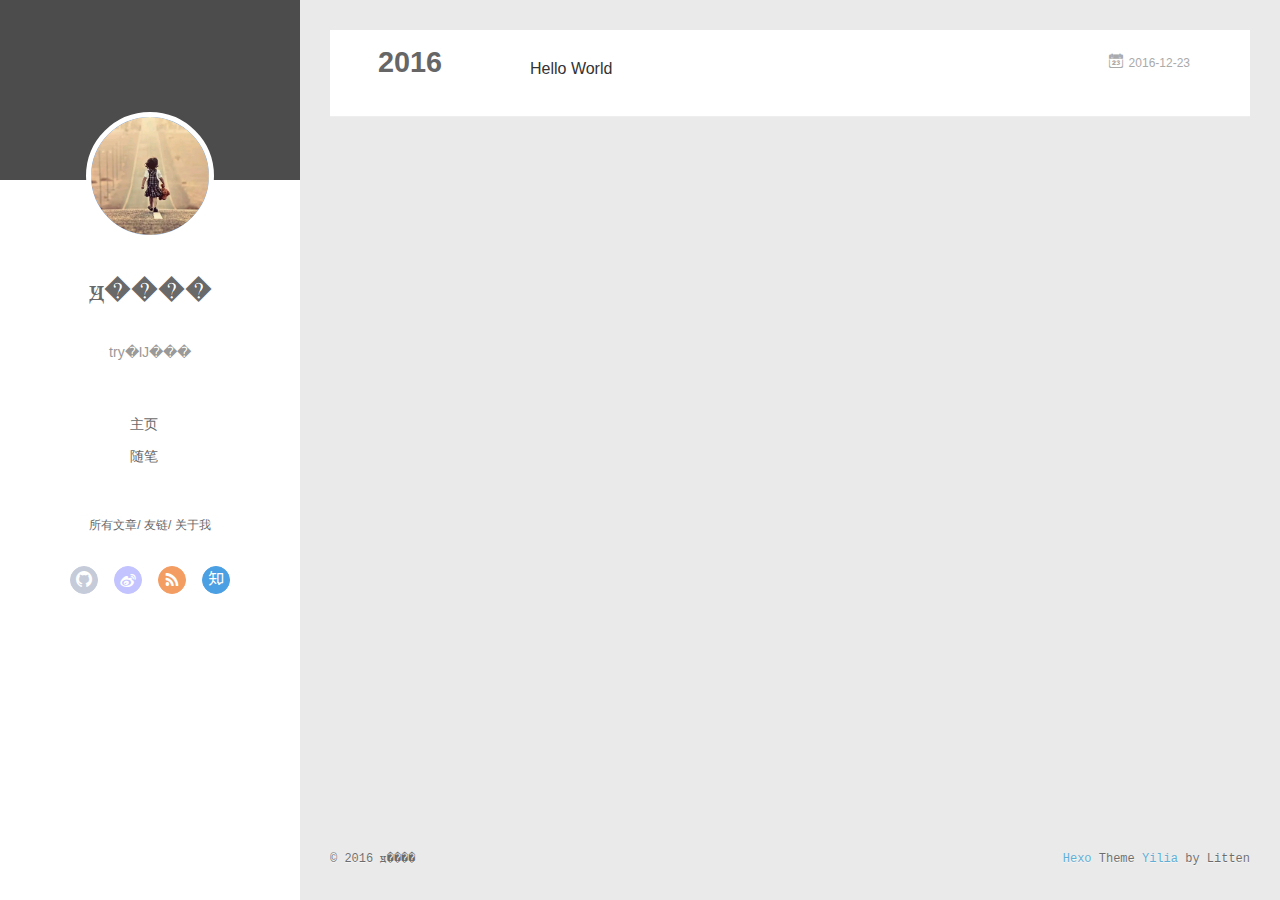
==== archives/index.html @ 2cdf1c16 "Site updated: 2016-12-25 20:32:52" ====
<!DOCTYPE html>
<html>
<head>
  <meta charset="utf-8">
  
  <meta name="renderer" content="webkit">
  <meta http-equiv="X-UA-Compatible" content="IE=edge" >
  <link rel="dns-prefetch" href="http://inerdstack.com">
  <title>Archives | Hello</title>
  <meta name="viewport" content="width=device-width, initial-scale=1, maximum-scale=1">
  <meta name="description" content="There is a will,there is a way.">
<meta property="og:type" content="website">
<meta property="og:title" content="Hello">
<meta property="og:url" content="http://inerdstack.com/archives/index.html">
<meta property="og:site_name" content="Hello">
<meta property="og:description" content="There is a will,there is a way.">
<meta name="twitter:card" content="summary">
<meta name="twitter:title" content="Hello">
<meta name="twitter:description" content="There is a will,there is a way.">
  
    <link rel="alternative" href="/atom.xml" title="Hello" type="application/atom+xml">
  
  
    <link rel="icon" href="/favicon.png">
  
  <link rel="stylesheet" href="/main.css?v=4.0.0.css">
  

  

</head>

<body>
  <div id="container" q-class="show:isCtnShow">
    <canvas id="anm-canvas" class="anm-canvas"></canvas>
    <div class="left-col" q-class="show:isShow">
      <div class="overlay"></div>
<div class="intrude-less">
	<header id="header" class="inner">
		<a href="/" class="profilepic">
			<img src="/uploads/avatar.png" class="js-avatar">
		</a>

		<hgroup>
		  <h1 class="header-author"><a href="/">ԭ����</a></h1>
		</hgroup>

		
		<p class="header-subtitle">try�Ĳ���</p>
		

		<nav class="header-menu">
			<ul>
			
				<li><a href="/">主页</a></li>
	        
				<li><a href="/tags/随笔/">随笔</a></li>
	        
			</ul>
		</nav>
		<nav class="header-smart-menu">
	        
    		
    			
    			<a data-idx="0" q-on="click: openSlider(e, 'innerArchive')" href="javascript:void(0)">所有文章</a>
    			
    			
            
    			
    			<a data-idx="1" q-on="click: openSlider(e, 'friends')" href="javascript:void(0)">友链</a>
    			
    			
            
    			
    			<a data-idx="2" q-on="click: openSlider(e, 'aboutme')" href="javascript:void(0)">关于我</a>
    			
    			
            
		</nav>
		<nav class="header-nav">
			<div class="social">
				
					<a class="github" target="_blank" href="#" title="github"><i class="icon-github"></i></a>
		        
					<a class="weibo" target="_blank" href="#" title="weibo"><i class="icon-weibo"></i></a>
		        
					<a class="rss" target="_blank" href="#" title="rss"><i class="icon-rss"></i></a>
		        
					<a class="zhihu" target="_blank" href="#" title="zhihu"><i class="icon-zhihu"></i></a>
		        
			</div>
		</nav>
	</header>		
</div>

    </div>
    <div class="mid-col" q-class="show:isShow,hide:isShow|isFalse">
      <nav id="mobile-nav">
  	<div class="overlay">
  		<div class="slider-trigger"><i class="icon-sort"></i></div>
  		<h1 class="header-author js-mobile-header hide">ԭ����</h1>
  	</div>
	<div class="intrude-less">
		<header id="header" class="inner">
			<div class="profilepic">
				<img src="/uploads/avatar.png" class="js-avatar">
			</div>
			<hgroup>
			  <h1 class="header-author">ԭ����</h1>
			</hgroup>
			
			<p class="header-subtitle">try�Ĳ���</p>
			
			<nav class="header-menu">
				<ul>
				
					<li><a href="/">主页</a></li>
		        
					<li><a href="/tags/随笔/">随笔</a></li>
		        
		        
		        	<li><a href="/archives/">所有文章</a></li>
		        
				</ul>
			</nav>
			<nav class="header-nav">
				<div class="social">
					
						<a class="github" target="_blank" href="#" title="github"><i class="icon-github"></i></a>
			        
						<a class="weibo" target="_blank" href="#" title="weibo"><i class="icon-weibo"></i></a>
			        
						<a class="rss" target="_blank" href="#" title="rss"><i class="icon-rss"></i></a>
			        
						<a class="zhihu" target="_blank" href="#" title="zhihu"><i class="icon-zhihu"></i></a>
			        
				</div>
			</nav>
		</header>				
	</div>
</nav>

      <div id="wrapper" class="body-wrap">
        <div class="menu-l">
          <div class="canvas-wrap">
            <canvas data-colors="#eaeaea" data-sectionHeight="100" data-contentId="js-content" id="myCanvas1" class="anm-canvas"></canvas>
          </div>
          <div id="js-content" class="content-ll">
            
  
  
    
    
      
      
      <section class="archives-wrap">
        <div class="archive-year-wrap">
          <a href="/archives/2016" class="archive-year">2016</a>
        </div>
        <div class="archives">
    
    <article class="archive-article archive-type-post">
  <div class="archive-article-inner">
    <header class="archive-article-header">
      	<div class="article-meta">
	      	<a href="/2016/12/23/hello-world/" class="archive-article-date">
  	<time datetime="2016-12-23T10:15:05.776Z" itemprop="datePublished"><i class="icon-calendar icon"></i>2016-12-23</time>
</a>
        </div>
    	 
  
    <h1 itemprop="name">
      <a class="archive-article-title" href="/2016/12/23/hello-world/">Hello World</a>
    </h1>
  

        <div class="article-info info-on-right">
          
          

        </div>
        <div class="clearfix"></div>
    </header>
  </div>
</article>
  
  
    </div></section>
  

    


          </div>
        </div>
      </div>
      <footer id="footer">
  <div class="outer">
    <div id="footer-info">
    	<div class="footer-left">
    		&copy; 2016 ԭ����
    	</div>
      	<div class="footer-right">
      		<a href="http://hexo.io/" target="_blank">Hexo</a>  Theme <a href="https://github.com/litten/hexo-theme-yilia" target="_blank">Yilia</a> by Litten
      	</div>
    </div>
  </div>
</footer>
    </div>
    <script>
	var yiliaConfig = {
		mathjax: false,
		isHome: false,
		isPost: false,
		isArchive: true,
		isTag: false,
		isCategory: false,
		open_in_new: false,
		root: "/",
		innerArchive: true
	}
</script>

<script src="/./main.js?v=4.0.0.js"></script>


    
<div class="tools-col" q-class="show:isShow,hide:isShow|isFalse" q-on="click:stop(e)">
  <div class="tools-wrap">
    
    	<section class="tools-section tools-section-all" q-show="innerArchive">
        <div class="search-wrap">
          <input class="search-ipt" q-model="search" type="text" placeholder="find something…">
          <i class="icon-search icon" q-show="search|isEmptyStr"></i>
          <i class="icon-close icon" q-show="search|isNotEmptyStr" q-on="click:clearChose(e)"></i>
        </div>
        <div class="widget tagcloud search-tag">
          <p class="search-tag-wording">tag:</p>
          <label class="search-switch">
            <input type="checkbox" q-on="click:toggleTag(e)" q-attr="checked:showTags">
          </label>
          <ul class="article-tag-list" q-show="showTags">
            
            <div class="clearfix"></div>
          </ul>
        </div>
        <ul class="search-ul">
          <p q-show="jsonFail" style="padding: 20px; font-size: 12px;">
            缺失模块。<br/>1、在博客根目录（注意不是yilia根目录）执行以下命令：<br/> npm i hexo-generator-json-content --save<br/><br/>
            2、在根目录_config.yml里添加配置：
<pre style="font-size: 12px;" q-show="jsonFail">
  jsonContent:
    meta: false
    pages: false
    posts:
      title: true
      date: true
      path: true
      text: true
      raw: false
      content: false
      slug: false
      updated: false
      comments: false
      link: false
      permalink: false
      excerpt: false
      categories: false
      tags: true
</pre>
          </p>
          <li class="search-li" q-repeat="items" q-show="isShow">
            <a q-attr="href:path|urlformat" class="search-title"><i class="icon-quo-left icon"></i><span q-text="title"></span></a>
            <p class="search-time">
              <i class="icon-calendar icon"></i>
              <span q-text="date|dateformat"></span>
            </p>
            <p class="search-tag">
              <i class="icon-price-tags icon"></i>
              <span q-repeat="tags" q-on="click:choseTag(e, name)" q-text="name|tagformat"></span>
            </p>
          </li>
        </ul>
    	</section>
    

    
    	<section class="tools-section tools-section-friends" q-show="friends">
  		
        <ul class="search-ul">
          
            <li class="search-li">
              <a href="http://localhost:4000/" target="_blank" class="search-title"><i class="icon-quo-left icon"></i>友情链接1</a>
            </li>
          
            <li class="search-li">
              <a href="http://localhost:4000/" target="_blank" class="search-title"><i class="icon-quo-left icon"></i>友情链接2</a>
            </li>
          
            <li class="search-li">
              <a href="http://localhost:4000/" target="_blank" class="search-title"><i class="icon-quo-left icon"></i>友情链接3</a>
            </li>
          
            <li class="search-li">
              <a href="http://localhost:4000/" target="_blank" class="search-title"><i class="icon-quo-left icon"></i>友情链接4</a>
            </li>
          
            <li class="search-li">
              <a href="http://localhost:4000/" target="_blank" class="search-title"><i class="icon-quo-left icon"></i>友情链接5</a>
            </li>
          
            <li class="search-li">
              <a href="http://localhost:4000/" target="_blank" class="search-title"><i class="icon-quo-left icon"></i>友情链接6</a>
            </li>
          
        </ul>
  		
    	</section>
    

    
    	<section class="tools-section tools-section-me" q-show="aboutme">
  	  	
  	  		<div class="aboutme-wrap" id="js-aboutme">很惭愧&lt;br&gt;&lt;br&gt;只做了一点微小的工作&lt;br&gt;谢谢大家</div>
  	  	
    	</section>
    
  </div>
  
</div>
    <!-- Root element of PhotoSwipe. Must have class pswp. -->
<div class="pswp" tabindex="-1" role="dialog" aria-hidden="true">

    <!-- Background of PhotoSwipe. 
         It's a separate element as animating opacity is faster than rgba(). -->
    <div class="pswp__bg"></div>

    <!-- Slides wrapper with overflow:hidden. -->
    <div class="pswp__scroll-wrap">

        <!-- Container that holds slides. 
            PhotoSwipe keeps only 3 of them in the DOM to save memory.
            Don't modify these 3 pswp__item elements, data is added later on. -->
        <div class="pswp__container">
            <div class="pswp__item"></div>
            <div class="pswp__item"></div>
            <div class="pswp__item"></div>
        </div>

        <!-- Default (PhotoSwipeUI_Default) interface on top of sliding area. Can be changed. -->
        <div class="pswp__ui pswp__ui--hidden">

            <div class="pswp__top-bar">

                <!--  Controls are self-explanatory. Order can be changed. -->

                <div class="pswp__counter"></div>

                <button class="pswp__button pswp__button--close" title="Close (Esc)"></button>

                <button class="pswp__button pswp__button--share" style="display:none" title="Share"></button>

                <button class="pswp__button pswp__button--fs" title="Toggle fullscreen"></button>

                <button class="pswp__button pswp__button--zoom" title="Zoom in/out"></button>

                <!-- Preloader demo http://codepen.io/dimsemenov/pen/yyBWoR -->
                <!-- element will get class pswp__preloader--active when preloader is running -->
                <div class="pswp__preloader">
                    <div class="pswp__preloader__icn">
                      <div class="pswp__preloader__cut">
                        <div class="pswp__preloader__donut"></div>
                      </div>
                    </div>
                </div>
            </div>

            <div class="pswp__share-modal pswp__share-modal--hidden pswp__single-tap">
                <div class="pswp__share-tooltip"></div> 
            </div>

            <button class="pswp__button pswp__button--arrow--left" title="Previous (arrow left)">
            </button>

            <button class="pswp__button pswp__button--arrow--right" title="Next (arrow right)">
            </button>

            <div class="pswp__caption">
                <div class="pswp__caption__center"></div>
            </div>

        </div>

    </div>

</div>
  </div>
</body>
</html>
---- main.css ----
.clearfix:after,.clearfix:before{content:"";display:table}.clearfix:after{clear:both}.left-col.show{box-shadow:0 0 6px 0 rgba(0,0,0,.75)}.mid-col,.mid-col.show .article,.tools-col,.tools-col .tools-section .search-tag.tagcloud .article-tag-list,.tools-col .tools-section .search-ul .search-tag span:hover,.tools-col .tools-section .search-ul .search-time span:hover,.tools-col .tools-section .search-ul .search-title:hover,.tools-col .tools-section .search-wrap .icon{-webkit-transition:all .2s ease-in;transition:all .2s ease-in;-ms-transition:all .2s ease-in}#container{-webkit-transition:all .8s ease-in;transition:all .8s ease-in;-ms-transition:all .8s ease-in}#container.show{background:-webkit-linear-gradient(250deg,#a0cfe4,#e8c37e);background:linear-gradient(200deg,#a0cfe4,#e8c37e)}@-webkit-keyframes leftIn{0%,60%,75%,90%,to{-webkit-animation-timing-function:cubic-bezier(.215,.61,.355,1);animation-timing-function:cubic-bezier(.215,.61,.355,1)}0%{-webkit-transform:translateZ(0);transform:translateZ(0)}60%{-webkit-transform:translate3d(358px,0,0);transform:translate3d(358px,0,0)}75%{-webkit-transform:translate3d(323px,0,0);transform:translate3d(323px,0,0)}90%{-webkit-transform:translate3d(338px,0,0);transform:translate3d(338px,0,0)}to{-webkit-transform:translate3d(333px,0,0);transform:translate3d(333px,0,0)}}@keyframes leftIn{0%,60%,75%,90%,to{-webkit-animation-timing-function:cubic-bezier(.215,.61,.355,1);animation-timing-function:cubic-bezier(.215,.61,.355,1)}0%{-webkit-transform:translateZ(0);transform:translateZ(0)}60%{-webkit-transform:translate3d(358px,0,0);transform:translate3d(358px,0,0)}75%{-webkit-transform:translate3d(323px,0,0);transform:translate3d(323px,0,0)}90%{-webkit-transform:translate3d(338px,0,0);transform:translate3d(338px,0,0)}to{-webkit-transform:translate3d(333px,0,0);transform:translate3d(333px,0,0)}}.mid-col.show{-webkit-animation-duration:.8s;animation-duration:.8s;-webkit-animation-fill-mode:both;animation-fill-mode:both;-webkit-animation-name:leftIn;animation-name:leftIn}@-webkit-keyframes leftOut{0%,60%,75%,90%,to{-webkit-animation-timing-function:cubic-bezier(.215,.61,.355,1);animation-timing-function:cubic-bezier(.215,.61,.355,1)}0%{-webkit-transform:translate3d(333px,0,0);transform:translate3d(333px,0,0)}60%{-webkit-transform:translate3d(-25px,0,0);transform:translate3d(-25px,0,0)}75%{-webkit-transform:translate3d(10px,0,0);transform:translate3d(10px,0,0)}90%{-webkit-transform:translate3d(-5px,0,0);transform:translate3d(-5px,0,0)}to{-webkit-transform:translateZ(0);transform:translateZ(0)}}@keyframes leftOut{0%,60%,75%,90%,to{-webkit-animation-timing-function:cubic-bezier(.215,.61,.355,1);animation-timing-function:cubic-bezier(.215,.61,.355,1)}0%{-webkit-transform:translate3d(333px,0,0);transform:translate3d(333px,0,0)}60%{-webkit-transform:translate3d(-25px,0,0);transform:translate3d(-25px,0,0)}75%{-webkit-transform:translate3d(10px,0,0);transform:translate3d(10px,0,0)}90%{-webkit-transform:translate3d(-5px,0,0);transform:translate3d(-5px,0,0)}to{-webkit-transform:translateZ(0);transform:translateZ(0)}}.mid-col.hide{-webkit-animation-duration:.8s;animation-duration:.8s;-webkit-animation-fill-mode:both;animation-fill-mode:both;-webkit-animation-name:leftOut;animation-name:leftOut}@-webkit-keyframes smallLeftIn{0%,60%,75%,90%,to{-webkit-animation-timing-function:cubic-bezier(.215,.61,.355,1);animation-timing-function:cubic-bezier(.215,.61,.355,1)}0%{-webkit-transform:translateZ(0);transform:translateZ(0)}60%{-webkit-transform:translate3d(325px,0,0);transform:translate3d(325px,0,0)}75%{-webkit-transform:translate3d(290px,0,0);transform:translate3d(290px,0,0)}90%{-webkit-transform:translate3d(305px,0,0);transform:translate3d(305px,0,0)}to{-webkit-transform:translate3d(300px,0,0);transform:translate3d(300px,0,0)}}@keyframes smallLeftIn{0%,60%,75%,90%,to{-webkit-animation-timing-function:cubic-bezier(.215,.61,.355,1);animation-timing-function:cubic-bezier(.215,.61,.355,1)}0%{-webkit-transform:translateZ(0);transform:translateZ(0)}60%{-webkit-transform:translate3d(325px,0,0);transform:translate3d(325px,0,0)}75%{-webkit-transform:translate3d(290px,0,0);transform:translate3d(290px,0,0)}90%{-webkit-transform:translate3d(305px,0,0);transform:translate3d(305px,0,0)}to{-webkit-transform:translate3d(300px,0,0);transform:translate3d(300px,0,0)}}.tools-col.show{-webkit-animation-duration:.8s;animation-duration:.8s;-webkit-animation-fill-mode:both;animation-fill-mode:both;-webkit-animation-name:smallLeftIn;animation-name:smallLeftIn}@-webkit-keyframes smallleftOut{0%,60%,75%,90%,to{-webkit-animation-timing-function:cubic-bezier(.215,.61,.355,1);animation-timing-function:cubic-bezier(.215,.61,.355,1)}0%{-webkit-transform:translate3d(333px,0,0);transform:translate3d(333px,0,0)}60%{-webkit-transform:translate3d(-25px,0,0);transform:translate3d(-25px,0,0)}75%{-webkit-transform:translate3d(10px,0,0);transform:translate3d(10px,0,0)}90%{-webkit-transform:translate3d(-5px,0,0);transform:translate3d(-5px,0,0)}to{-webkit-transform:translateZ(0);transform:translateZ(0)}}@keyframes smallleftOut{0%,60%,75%,90%,to{-webkit-animation-timing-function:cubic-bezier(.215,.61,.355,1);animation-timing-function:cubic-bezier(.215,.61,.355,1)}0%{-webkit-transform:translate3d(333px,0,0);transform:translate3d(333px,0,0)}60%{-webkit-transform:translate3d(-25px,0,0);transform:translate3d(-25px,0,0)}75%{-webkit-transform:translate3d(10px,0,0);transform:translate3d(10px,0,0)}90%{-webkit-transform:translate3d(-5px,0,0);transform:translate3d(-5px,0,0)}to{-webkit-transform:translateZ(0);transform:translateZ(0)}}.tools-col.hide{-webkit-animation-duration:.8s;animation-duration:.8s;-webkit-animation-fill-mode:both;animation-fill-mode:both;-webkit-animation-name:smallleftOut;animation-name:smallleftOut}html{-ms-text-size-adjust:100%;-webkit-text-size-adjust:100%;-webkit-tap-highlight-color:transparent;height:100%}body{margin:0;font-size:14px;font-family:Helvetica Neue,Helvetica,STHeiTi,Arial,sans-serif;line-height:1.5;color:#333;background-color:#fff;min-height:100%}article,aside,details,figcaption,figure,footer,header,hgroup,main,menu,nav,section,summary{display:block}audio,canvas,progress,video{display:inline-block}audio:not([controls]){display:none;height:0}progress{vertical-align:baseline}[hidden],template{display:none}a{background:transparent;text-decoration:none;color:#08c}a:active{outline:0}abbr[title]{border-bottom:1px dotted}b,strong{font-weight:700}dfn{font-style:italic}mark{background:#ff0;color:#000}small{font-size:80%}sub,sup{font-size:75%;line-height:0;position:relative;vertical-align:baseline}sup{top:-.5em}sub{bottom:-.25em}img{border:0;vertical-align:middle;max-width:100%}svg:not(:root){overflow:hidden}pre{overflow:auto;white-space:pre;white-space:pre-wrap;word-wrap:break-word}code,kbd,pre,samp{font-family:monospace,monospace;font-size:1em}button,input,optgroup,select,textarea{color:inherit;font:inherit;margin:0;vertical-align:middle}button,input,select{overflow:visible}button,select{text-transform:none}button,html input[type=button],input[type=reset],input[type=submit]{-webkit-appearance:button;cursor:pointer}[disabled]{cursor:default}button::-moz-focus-inner,input::-moz-focus-inner{border:0;padding:0}input{line-height:normal}input[type=checkbox],input[type=radio]{box-sizing:border-box;padding:0}input[type=number]::-webkit-inner-spin-button,input[type=number]::-webkit-outer-spin-button{height:auto}input[type=search]{-webkit-appearance:textfield;box-sizing:border-box}input[type=search]::-webkit-search-cancel-button,input[type=search]::-webkit-search-decoration{-webkit-appearance:none}fieldset{border:1px solid silver;margin:0 2px;padding:.35em .625em .75em}legend{border:0;padding:0}textarea{overflow:auto;resize:vertical;vertical-align:top}optgroup{font-weight:700}button,input,select,textarea{outline:0}input,textarea{-webkit-user-modify:read-write-plaintext-only}input::-ms-clear,input::-ms-reveal{display:none}input::-moz-placeholder,textarea::-moz-placeholder{color:#999}input:-ms-input-placeholder,textarea:-ms-input-placeholder{color:#999}input::-webkit-input-placeholder,textarea::-webkit-input-placeholder{color:#999}.placeholder{color:#999}table{border-collapse:collapse;border-spacing:0}td,th{padding:0}blockquote,figure,form,h1,h2,h3,h4,h5,h6,p{margin:0}dd,dl,li,ol,ul{margin:0;padding:0}ol,ul{list-style:none outside none}h1,h2,h3{line-height:2;font-weight:400}h1{font-size:18px}h2{font-size:16px}h3{font-size:14px}i{font-style:normal}*{box-sizing:border-box}@font-face{font-family:iconfont;src:url(/fonts/iconfont.eot);src:url(/fonts/iconfont.eot#iefix) format("embedded-opentype"),url(/fonts/iconfont.woff) format("woff"),url(/fonts/iconfont.ttf) format("truetype"),url(/fonts/iconfont.svg#iconfont) format("svg")}[class*=" icon-"],[class^=icon-]{font-family:iconfont!important;speak:none;font-size:16px;font-style:normal;font-weight:400;font-variant:normal;text-transform:none;line-height:1;-webkit-font-smoothing:antialiased;-moz-osx-font-smoothing:grayscale}.icon-twitter:before{content:"\E600"}.icon-facebook:before{content:"\E601"}.icon-clock:before{content:"\E602"}.icon-mail:before{content:"\E609"}.icon-link:before{content:"\E6AB"}.icon-search:before{content:"\E65B"}.icon-smile:before{content:"\E64A"}.icon-roundrightfill:before{content:"\E65A"}.icon-list:before{content:"\E682"}.icon-book:before{content:"\E6FE"}.icon-home:before{content:"\E6BB"}.icon-share:before{content:"\E618"}.icon-qq:before{content:"\E62D"}.icon-weibo:before{content:"\E619"}.icon-sort:before{content:"\E700"}.icon-jianshu:before{content:"\E613"}.icon-circle-left:before{content:"\E71F"}.icon-circle-right:before{content:"\E720"}.icon-loading:before{content:"\E614"}.icon-close:before{content:"\E60C"}.icon-tumblr:before{content:"\E6B0"}.icon-calendar:before{content:"\E667"}.icon-rss:before{content:"\E877"}.icon-price-tags:before{content:"\E6F9"}.icon-quo-left:before{content:"\E7F5"}.icon-quo-right:before{content:"\E7F6"}.icon-github:before{content:"\E735"}.icon-film:before{content:"\E7B7"}.icon-weixin:before{content:"\E61F"}.icon-qzone:before{content:"\E680"}.icon-douban:before{content:"\E64C"}.icon-roundleftfill:before{content:"\E799"}.icon-tuding:before{content:"\E651"}.icon-zhihu:before{content:"\E61B"}.icon-linkedin:before{content:"\E6D4"}.icon-google:before{content:"\E635"}body,button,input,select,textarea{color:#1a1a1a;font-family:lucida grande,lucida sans unicode,lucida,helvetica,Hiragino Sans GB,Microsoft YaHei,WenQuanYi Micro Hei,sans-serif;font-size:16px;font-size:1rem;line-height:1.75}body{overflow-y:hidden;background:#eaeaea}#container,body,html{height:100%;overflow-x:hidden;overflow-y:auto}#container{position:relative;min-height:100%}#container .anm-canvas{display:none}#container.show .anm-canvas{display:block;position:fixed}.body-wrap{margin-bottom:80px}.mid-col{position:absolute;right:0;min-height:100%;background:#eaeaea;left:300px;width:auto}.mid-col.show{background:none;opacity:.9}.mid-col.show .article{background:hsla(0,0%,100%,.3)}#mobile-nav{display:none}#mobile-nav .overlay{height:110px;position:absolute;width:100%;background:#4d4d4d}#mobile-nav .overlay.fixed{position:fixed;height:42px;z-index:99}#mobile-nav #header{padding:10px 0 0}#mobile-nav #header .profilepic{display:block;position:relative;z-index:100}#mobile-nav #header .header-menu{height:auto;margin:10px}#mobile-nav #header .header-menu ul{text-align:center;cursor:default}#mobile-nav #header .header-menu li{display:inline-block;margin:3px}.left-col{background:#fff;width:300px;position:fixed;opacity:1;-webkit-transition:all .2s ease-in;transition:all .2s ease-in;height:100%;z-index:999}.left-col .overlay{width:100%;height:180px;background-color:#000;position:absolute;opacity:.7}.left-col .intrude-less{width:76%;text-align:center;margin:112px auto 0}.left-col #header{width:100%;height:300px;position:relative;border-bottom:1px solid color-border}.left-col #header a{color:#696969}.left-col #header a:hover{color:#b0a0aa}.left-col #header .header-subtitle{text-align:center;color:#999;font-size:14px;line-height:25px;overflow:hidden;text-overflow:ellipsis;display:-webkit-box;-webkit-line-clamp:2;-webkit-box-orient:vertical}.left-col #header .header-menu{font-weight:300;line-height:31px;cursor:pointer;text-transform:uppercase;float:none;min-height:150px;margin-left:-12px;text-align:center;display:-webkit-box;-webkit-box-orient:horizontal;-webkit-box-pack:center;-webkit-box-align:center}.left-col #header .header-menu li{cursor:default}.left-col #header .header-menu li a{font-size:14px;min-width:300px}.left-col #header .header-smart-menu{font-size:12px;margin-bottom:20px}.left-col #header .header-smart-menu a:after{content:'/'}.left-col #header .header-smart-menu a:last-child:after{content:''}.left-col #header .profilepic{display:block;border:5px solid #fff;border-radius:300px;width:128px;height:128px;margin:0 auto;position:relative;overflow:hidden;background:#88acdb;-webkit-transition:all .2s ease-in;display:-webkit-box;-webkit-box-orient:horizontal;-webkit-box-pack:center;-webkit-box-align:center;text-align:center}.left-col #header .profilepic img{border-radius:300px;opacity:1;-webkit-transition:all .2s ease-in}.left-col #header .profilepic img.show{width:100%;height:100%;opacity:1}.left-col #header .header-author{text-align:center;margin:.67em 0;font-family:Roboto,serif;font-size:30px;-webkit-transition:.3s;transition:.3s}::-webkit-scrollbar{width:10px;height:10px}::-webkit-scrollbar-button{width:0;height:0}::-webkit-scrollbar-button:end:decrement,::-webkit-scrollbar-button:start:increment{display:none}::-webkit-scrollbar-corner{display:block}::-webkit-scrollbar-thumb{border-radius:8px;background-color:rgba(0,0,0,.2)}::-webkit-scrollbar-thumb:hover{border-radius:8px;background-color:rgba(0,0,0,.5)}::-webkit-scrollbar-thumb,::-webkit-scrollbar-track{border-right:1px solid transparent;border-left:1px solid transparent}::-webkit-scrollbar-track:hover{background-color:rgba(0,0,0,.15)}::-webkit-scrollbar-button:start{width:10px;height:10px;background:url(/img/scrollbar_arrow.png) no-repeat 0 0}::-webkit-scrollbar-button:start:hover{background:url(/img/scrollbar_arrow.png) no-repeat -15px 0}::-webkit-scrollbar-button:start:active{background:url(/img/scrollbar_arrow.png) no-repeat -30px 0}::-webkit-scrollbar-button:end{width:10px;height:10px;background:url(/img/scrollbar_arrow.png) no-repeat 0 -18px}::-webkit-scrollbar-button:end:hover{background:url(/img/scrollbar_arrow.png) no-repeat -15px -18px}::-webkit-scrollbar-button:end:active{background:url(/img/scrollbar_arrow.png) no-repeat -30px -18px}.article-entry .highlight,.article-entry pre{background:#272822;margin:10px 0;padding:10px;overflow:auto;color:#fff;font-size:.9em;line-height:22.400000000000002px}.article-entry .gist .gist-file .gist-data .line-numbers,.article-entry .highlight .gutter pre,.article-entry .highlight .gutter pre .line{color:#666}.article-entry code,.article-entry pre{font-family:Source Code Pro,Consolas,Monaco,Menlo,monospace}.article-entry code{background:#eee;padding:0 .3em;border:none}.article-entry pre code{background:none;text-shadow:none;padding:0;color:#fff}.article-entry .highlight{border-radius:4px}.article-entry .highlight pre{border:none;margin:0;padding:0}.article-entry .highlight table{margin:0;width:auto}.article-entry .highlight td{border:none;padding:0}.article-entry .highlight figcaption{color:highlight-comment;line-height:1em;margin-bottom:1em}.article-entry .highlight figcaption:after,.article-entry .highlight figcaption:before{content:"";display:table}.article-entry .highlight figcaption:after{clear:both}.article-entry .highlight figcaption a{float:right}.article-entry .highlight .gutter pre{text-align:right;padding-right:20px}.article-entry .highlight .gutter pre .line{text-shadow:none}.article-entry .highlight .line{color:#fff}.article-entry .gist{margin:0 -20px;border-style:solid;border-color:#ddd;border-width:1px 0;background:#272822;padding:15px 20px 15px 0}.article-entry .gist .gist-file{border:none;font-family:Source Code Pro,Consolas,Monaco,Menlo,monospace;margin:0}.article-entry .gist .gist-file .gist-data{background:none;border:none}.article-entry .gist .gist-file .gist-data .line-numbers{background:none;border:none;padding:0 20px 0 0}.article-entry .gist .gist-file .gist-data .line-data{padding:0!important}.article-entry .gist .gist-file .highlight{margin:0;padding:0;border:none}.article-entry .gist .gist-file .gist-meta{background:#272822;color:highlight-comment;font:.85em Helvetica Neue,Helvetica,Arial,sans-serif;text-shadow:0 0;padding:0;margin-top:1em;margin-left:20px}.article-entry .gist .gist-file .gist-meta a{color:#258fb8;font-weight:400}.article-entry .gist .gist-file .gist-meta a:hover{text-decoration:underline}pre .comment{color:#75715e}pre .class .params,pre .function .keyword,pre .keyword{color:#66d9ef}pre .css .value,pre .doctype,pre .function,pre .params,pre .tag{color:#fff}pre .at_rule,pre .at_rule .keyword,pre .css~* .tag,pre .preprocessor,pre .preprocessor .keyword,pre .title{color:#f92672}pre .attribute,pre .built_in,pre .class,pre .css~* .class,pre .function .title{color:#a6e22e}pre .string,pre .value{color:#e6db74}pre .number{color:#7163d7}pre .css~* .id,pre .id{color:#fd971f}#header .tagcloud a{color:#fff}.tagcloud a{display:inline-block;text-decoration:none;font-weight:400;font-size:10px;color:#fff;height:18px;line-height:18px;float:left;padding:0 5px 0 10px;position:relative;border-radius:0 5px 5px 0;margin:5px 9px 5px 8px;font-family:Menlo,Monaco,Andale Mono,lucida console,Courier New,monospace}.tagcloud a:hover{opacity:.8}.tagcloud a:before{content:" ";width:0;height:0;position:absolute;top:0;left:-18px;border:9px solid transparent}.tagcloud a:after{content:" ";width:4px;height:4px;background-color:#fff;border-radius:4px;box-shadow:0 0 0 1px rgba(0,0,0,.3);position:absolute;top:7px;left:2px}.tagcloud a.color1{background:#ff945c}.tagcloud a.color1:before{border-right-color:#ff945c}.tagcloud a.color2{background:#cc8167}.tagcloud a.color2:before{border-right-color:#cc8167}.tagcloud a.color3{background:#ba8f6c}.tagcloud a.color3:before{border-right-color:#ba8f6c}.tagcloud a.color4{background:#94635c}.tagcloud a.color4:before{border-right-color:#94635c}.tagcloud a.color5{background:#7b5d5f}.tagcloud a.color5:before{border-right-color:#7b5d5f}.article-tag-list .article-tag-list-item{float:left}.article-pop-out .icon-tuding{color:#999;float:left;margin-right:10px;margin-top:6px}.article-tag,.article-tag .article-tag-list{float:left}.article-tag .icon-price-tags{color:#999;float:left;margin-right:10px;margin-top:6px}.article-category{float:left}.article-category .icon{color:#999;float:left;margin-right:10px;margin-top:6px}.article-pop-out{float:left}.archive-article-date{color:#999;margin-right:7.6923%;float:right}.archive-article-date .icon{margin:5px 5px 5px 0}.glass{background-color:rgba(54,70,93,.9);z-index:998;-webkit-transition:opacity .15s;transition:opacity .15s;width:100%;height:100%;display:none}.glass,.tagcloud-ctn{left:0;opacity:1;bottom:0;position:fixed;right:0;top:0}.tagcloud-ctn{z-index:90120;background-size:100% 100%}.tagcloud-ctn .tagcloud-global{position:fixed;top:50%;left:50%;margin-top:-115px;margin-left:-315px;width:630px}.tagcloud-ctn .tagcloud-global a{width:80px;height:80px;border-radius:50%;background:#f2992e;color:#fff;display:block;float:left;line-height:80px;text-align:center}.tagcloud-ctn .tagcloud-global .tab-post-types .tab-post-type:nth-child(1) .post-type-icon{background:#f2992e}.tagcloud-ctn .tagcloud-global .tab-post-types .tab-post-type:nth-child(2) .post-type-icon{background:#56bc8a}.tagcloud-ctn .tagcloud-global .tab-post-types .tab-post-type:nth-child(3) .post-type-icon{background:#4aa8d8}.tagcloud-ctn .tagcloud-global .tab-post-types .tab-post-type:nth-child(4) .post-type-icon{background:#a77dc2}.tagcloud-ctn .tagcloud-global .tab-post-types .tab-post-type:nth-child(5) .post-type-icon{background:#dd765d}#header .header-nav{width:100%;position:absolute;-webkit-transition:-webkit-transform .3s ease-in;transition:-webkit-transform .3s ease-in;transition:transform .3s ease-in;transition:transform .3s ease-in,-webkit-transform .3s ease-in}#header .header-nav .social{margin-top:10px;text-align:center;display:-webkit-box;display:-ms-flexbox;display:flex;-ms-flex-wrap:wrap;flex-wrap:wrap;-webkit-box-pack:center;-ms-flex-pack:center;justify-content:center}#header .header-nav .social a{border-radius:50%;display:-moz-inline-stack;display:inline-block;vertical-align:middle;*vertical-align:auto;zoom:1;*display:inline;margin:0 8px 15px;-webkit-transition:.3s;transition:.3s;text-align:center;color:#fff;opacity:.7;width:28px;height:28px;line-height:26px}#header .header-nav .social a:hover{opacity:1}#header .header-nav .social a.weibo{background:#aaf;border:1px solid #aaf}#header .header-nav .social a.weibo:hover{border:1px solid #aaf}#header .header-nav .social a.rss{background:#ef7522;border:1px solid #ef7522}#header .header-nav .social a.rss:hover{border:1px solid #cf5d0f}#header .header-nav .social a.github{background:#afb6ca;border:1px solid #afb6ca}#header .header-nav .social a.github:hover{border:1px solid #909ab6}#header .header-nav .social a.facebook{background:#3b5998;border:1px solid #3b5998}#header .header-nav .social a.facebook:hover{border:1px solid #2d4373}#header .header-nav .social a.google{background:#c83d20;border:1px solid #c83d20}#header .header-nav .social a.google:hover{border:1px solid #9c3019}#header .header-nav .social a.twitter{background:#55cff8;border:1px solid #55cff8}#header .header-nav .social a.twitter:hover{border:1px solid #24c1f6}#header .header-nav .social a.linkedin{background:#005a87;border:1px solid #005a87}#header .header-nav .social a.linkedin:hover{border:1px solid #006b98}#header .header-nav .social a.zhihu{background:#0078d8;border:1px solid #0078d8}#header .header-nav .social a.zhihu:hover{border:1px solid #0078d8}#header .header-nav .social a.douban{background:#06c611;border:1px solid #06c611}#header .header-nav .social a.douban:hover{border:1px solid #06c611}#header .header-nav .social a.mail{background:#005a87;border:1px solid #005a87}#header .header-nav .social a.mail:hover{border:1px solid #006b98}#header .header-nav .social a.jianshu{background:#ff5722;border:1px solid #ff5722}#header .header-nav .social a.jianshu:hover{border:1px solid #ff5722}#header .header-nav .social a.weixin{background:#4caf50;border:1px solid #4caf50}#header .header-nav .social a.weixin:hover{border:1px solid #4caf50}#header .header-nav .social a.qq{background:#34baad;border:1px solid #34baad}#header .header-nav .social a.qq:hover{border:1px solid #34baad}#page-nav{text-align:center;margin-top:30px}#page-nav .page-number{width:20px;height:25px;background:#4d4d4d;display:inline-block;color:#fff;line-height:25px;font-size:12px;margin:0 5px 30px;border-radius:2px}#page-nav .page-number:hover{background:#5e5e5e}#page-nav .current{background:#88acdb;cursor:default}#page-nav .current:hover{background:#88acdb}#page-nav .extend{color:#4d4d4d;margin:0 27px;opacity:1}#page-nav .extend:hover{color:#5e5e5e}#page-nav:hover .extend{opacity:1}.archives-wrap{position:relative;margin:0 30px;padding-right:60px;border-bottom:1px solid #eee;background:#fff}.archives-wrap:first-child{margin-top:30px}.archives-wrap:last-child{margin-bottom:80px}.archives-wrap .archive-year-wrap{line-height:35px;width:200px;position:absolute;padding-top:15px;font-size:1.8em}.archives-wrap .archive-year-wrap a{color:#666;font-weight:700;padding-left:48px}.archives{position:relative}.archives .article-info{border:none}.archives .archive-article{margin-left:200px;padding:20px 0;border-bottom:1px solid #eee;border-top:1px solid #fff;position:relative}.archives .archive-article:first-child{border-top:none}.archives .archive-article:last-child{border-bottom:none}.archives .archive-article-title{font-size:16px;color:#333;-webkit-transition:color .3s;transition:color .3s}.archives .archive-article-title:hover{color:#657b83}.archives .archive-article-title span{display:block;color:#a8a8a8;font-size:12px;line-height:14px;height:7px;padding-left:2px}.archives .archive-article-title span:before{display:inline-block;content:"\201C";font-family:serif;font-size:30px;float:left;margin:4px 4px 0 -12px;color:#c8c8c8}.archive-article-inner .icon-clock{margin-right:5px}.archive-article-inner .archive-article-header{position:relative;min-height:36px}.archive-article-inner .article-meta{position:relative;float:right;margin-top:-10px;color:#555;background:none;text-align:right;width:auto}.archive-article-inner .article-meta .article-date time{color:#aaa}.archive-article-inner .article-meta .archive-article-date,.archive-article-inner .article-meta .article-tag-list{margin-right:30px;display:-moz-inline-stack;display:inline-block;vertical-align:middle;zoom:1;color:#666;font-size:14px}.archive-article-inner .article-meta .archive-article-date{cursor:default;font-size:12px;margin-bottom:5px;margin-top:-10px;margin-right:0}.archive-article-inner .article-meta .article-category:before{float:left;margin-top:1px;left:15px}.archive-article-inner .article-meta .article-category .article-category-link{width:auto;max-width:83px;padding-left:10px}.archive-article-inner .article-meta .article-tag-list{margin-top:0}.archive-article-inner .article-meta .article-tag-list:before{left:15px}.archive-article-inner .article-meta .article-tag-list .article-tag-list-item{display:inline-block;width:auto;max-width:83px;padding-left:8px;font-size:12px}.tools-col{width:360px;height:100%;position:fixed;left:0;top:0;z-index:998;padding:0;opacity:0}.tools-col.show{opacity:1}.tools-col .tools-section,.tools-col .tools-wrap{height:100%;color:#e5e5e5;width:360px;overflow:hidden;overflow-y:auto}.tools-col .tools-section ::-webkit-scrollbar,.tools-col .tools-wrap ::-webkit-scrollbar{display:none}.tools-col .tools-section .search-wrap{width:310px;margin:20px 20px 10px;position:relative}.tools-col .tools-section .search-wrap .search-ipt{width:310px;color:#fff;background:none;border:none;border-bottom:2px solid #fff;font-family:Roboto,serif}.tools-col .tools-section .search-wrap .icon{position:absolute;right:0;top:7px;color:#fff;cursor:pointer}.tools-col .tools-section .search-wrap .icon:hover{-webkit-transform:scale(1.2);transform:scale(1.2)}.tools-col .tools-section .search-wrap ::-webkit-input-placeholder{color:#ededed}.tools-col .tools-section .search-tag.tagcloud{text-align:center;position:relative}.tools-col .tools-section .search-tag.tagcloud .search-tag-wording{font-size:12px;float:right;margin:4px 75px 0 0}.tools-col .tools-section .search-tag.tagcloud .search-switch{width:40px;height:25px;display:block}.tools-col .tools-section .search-tag.tagcloud .search-switch input{width:40px;height:14px;position:absolute;top:0;right:30px;z-index:2;border:0;background:0 0;-webkit-appearance:none;outline:0}.tools-col .tools-section .search-tag.tagcloud .search-switch input:before{content:'';width:40px;height:14px;border:1px solid #bdcabc;background-color:#fdfdfd;border-radius:20px;cursor:pointer;display:inline-block;position:relative;vertical-align:middle;box-sizing:content-box;box-shadow:inset 0 0 0 0 #dfdfdf;-webkit-transition:border .4s,box-shadow .4s;transition:border .4s,box-shadow .4s;background-clip:content-box}.tools-col .tools-section .search-tag.tagcloud .search-switch input:checked:before{border-color:#64bd63;box-shadow:inset 0 0 0 .16rem #64bd63;background-color:#64bd63;-webkit-transition:border .4s,box-shadow .4s,background-color 1.2s;transition:border .4s,box-shadow .4s,background-color 1.2s}.tools-col .tools-section .search-tag.tagcloud .search-switch input:checked:after{left:27px;background:#fff}.tools-col .tools-section .search-tag.tagcloud .search-switch input:after{content:'';width:14px;height:14px;position:absolute;top:16px;left:2px;-webkit-transform:translateY(-50%);border-radius:100%;background-color:#91c0f1;box-shadow:0 1px 1px rgba(0,0,0,.4);-webkit-transition:left .2s;transition:left .2s;cursor:pointer}.tools-col .tools-section .search-tag.tagcloud .article-tag-list{display:none;margin:15px 10px 0;padding:10px;background:hsla(0,0%,100%,.2)}.tools-col .tools-section .search-tag.tagcloud .article-tag-list.show{display:block}.tools-col .tools-section .search-tag.tagcloud .a{float:none}.tools-col .tools-section .search-ul{margin-top:10px;color:rgba(77,77,77,.75)}.tools-col .tools-section .search-ul .search-li{padding:10px 20px;border-bottom:1px dotted #dcdcdc}.tools-col .tools-section .search-ul .search-li:hover{background:hsla(0,0%,100%,.2)}.tools-col .tools-section .search-ul .search-title{overflow:hidden;white-space:nowrap;text-overflow:ellipsis;display:block;color:#fffff8;text-shadow:1px 1px rgba(77,77,77,.25)}.tools-col .tools-section .search-ul .search-title .icon{margin-right:10px;color:#fffdd8}.tools-col .tools-section .search-ul .search-title:hover{color:#fff}.tools-col .tools-section .search-ul .search-tag,.tools-col .tools-section .search-ul .search-time{font-size:12px;color:#fffdd8;margin-right:10px}.tools-col .tools-section .search-ul .search-tag .icon,.tools-col .tools-section .search-ul .search-time .icon{margin-right:0}.tools-col .tools-section .search-ul .search-tag span,.tools-col .tools-section .search-ul .search-time span{cursor:pointer}.tools-col .tools-section .search-ul .search-tag span:hover,.tools-col .tools-section .search-ul .search-time span:hover{color:#fff}.tools-col .tools-section .search-ul .search-time{float:left}.tools-col .tools-section .search-ul .search-tag span{margin-right:5px}.tools-col .tools-section-friends{padding-top:30px}.tools-col .aboutme-wrap{display:-webkit-box;display:-ms-flexbox;display:flex;-webkit-box-align:center;-ms-flex-align:center;align-items:center;-webkit-box-pack:center;-ms-flex-pack:center;justify-content:center;width:100%;height:100%;color:#fffdd8;text-shadow:1px 1px rgba(77,77,77,.45)}.body-wrap>article{position:relative}@-webkit-keyframes cd-bounce-1{0%{opacity:0;-webkit-transform:scale(1)}60%{opacity:1;-webkit-transform:scale(1.01)}to{-webkit-transform:scale(1)}}@keyframes cd-bounce-1{0%{opacity:0;-webkit-transform:scale(1);transform:scale(1)}60%{opacity:1;-webkit-transform:scale(1.01);transform:scale(1.01)}to{-webkit-transform:scale(1);transform:scale(1)}}.article{margin:30px;position:relative;border:1px solid #ddd;border-top:1px solid #fff;border-bottom:1px solid #fff;background:#fff;-webkit-transition:all .2s ease-in;transition:all .2s ease-in}.article img{max-width:100%}.article-inner h1.article-title,.article-title{color:#696969;margin-left:0;font-weight:300;line-height:35px;margin-bottom:20px;font-size:26px;-webkit-transition:color .3s;transition:color .3s}.article-header{border-left:5px solid #4d4d4d;padding:30px 0 15px 25px;padding-left:7.6923%}.article-meta{width:150px;font-size:14;text-align:right;position:absolute;right:0;top:23px;text-align:center;z-index:1}.article-meta time{color:#aaa}.article-meta time .icon-clock{margin-right:8px;font-size:16px}.article-more-link{margin-top:0;text-align:left;float:right}.article-more-link a{background:#4d4d4d;color:#fff;font-size:12px;padding:5px 8px;line-height:16px;border-radius:2px;-webkit-transition:background .3s;transition:background .3s}.article-more-link a:hover{background:#3c3c3c}.article-more-link a.hidden{visibility:hidden}.article-info.info-on-right{margin:10px 0 0;float:right}.article-info-index.article-info{padding-top:20px;margin:30px 7.6923% 0;min-height:72px;border-top:1px solid #ddd}.article-info-post.article-info{padding:0;border:none;margin:-30px 0 20px 7.6923%}.article-inner p{margin:0 0 1.75em}.article-inner{border-color:#d1d1d1}.article-inner h1{font-size:28px;font-size:1.75rem;line-height:1.25;margin-top:2em;margin-bottom:1em}.article-inner h2{font-size:23px;font-size:1.4375rem;line-height:1.2173913043;margin-top:2.4347826087em;margin-bottom:1.2173913043em}.article-inner h3{font-size:19px;font-size:1.1875rem;line-height:1.1052631579;margin-top:2.9473684211em;margin-bottom:1.4736842105em}.article-inner h4,.article-inner h5,.article-inner h6{font-size:16px;font-size:1rem;line-height:1.3125;margin-top:3.5em;margin-bottom:1.75em}.article-inner h4{letter-spacing:.140625em;text-transform:uppercase}.article-inner h6{font-style:italic}.article-inner h1,.article-inner h2,.article-inner h3,.article-inner h4,.article-inner h5,.article-inner h6{font-weight:900}.article-inner h1:first-child,.article-inner h2:first-child,.article-inner h3:first-child,.article-inner h4:first-child,.article-inner h5:first-child,.article-inner h6:first-child{margin-top:0}.article-inner h1:first-child{margin-bottom:10px;display:inline}.article-entry{line-height:1.8em;padding-right:7.6923%;padding-left:7.6923%}.article-entry p{margin-top:10px}.article-entry li code,.article-entry p code{padding:1px 3px;margin:0 3px;background:#ddd;border:1px solid #ccc;font-family:Menlo,Monaco,Andale Mono,lucida console,Courier New,monospace;word-wrap:break-word;font-size:14px}.article-entry blockquote{background:#ddd;border-left:5px solid #ccc;padding:15px 20px;margin-top:10px;border-left:5px solid #657b83;background:#f6f6f6}.article-entry blockquote p{margin-top:0;margin-bottom:0}.article-entry em{font-style:italic}.article-entry ol li:before,.article-entry ul li:before{content:"";width:6px;height:6px;border:1px solid #999;border-radius:10px;background:#aaa;display:inline-block;margin-right:10px;float:left;margin-top:12px}.article-entry ol,.article-entry ul{font-size:14px;margin:10px 0}.article-entry li ol,.article-entry li ul{margin-left:30px}.article-entry li ol li:before,.article-entry li ul li:before{content:"";background:#dedede}.article-entry h1{margin-top:30px}.article-entry h2,.article-entry h3,.article-entry h4,.article-entry h5,.article-entry h6{margin-top:20px;font-weight:700;color:#574c4c;padding-bottom:5px;border-bottom:1px solid #ddd}.article-entry video{max-width:100%}.article-entry strong{font-weight:700}.article-entry .caption{display:block;font-size:.8em;color:#aaa}.article-entry hr{height:0;margin-top:20px;margin-bottom:20px;border-left:0;border-right:0;border-top:1px solid #ddd;border-bottom:1px solid #fff}.article-entry pre{line-height:1.5;margin-top:10px;padding:5px 15px;overflow-x:auto;color:#657b83;border:1px solid #ccc;text-shadow:0 1px #444;font-family:Menlo,Monaco,Andale Mono,lucida console,Courier New,monospace}.article-entry pre code{font-size:14px}.article-entry table{width:100%;border:1px solid #dedede;margin:15px 0;border-collapse:collapse}.article-entry table td,.article-entry table tr{height:35px}.article-entry table thead tr{background:#f8f8f8}.article-entry table tbody tr:hover{background:#efefef}.article-entry table td,.article-entry table th{border:1px solid #dedede;padding:0 10px}.article-entry figure table{border:none;width:auto;margin:0}.article-entry figure table tbody tr:hover{background:none}#article-nav{margin:0 0 30px;padding:0 32px 10px}#article-nav .article-nav-link-wrap{font-size:14px}#article-nav .article-nav-link-wrap .article-nav-title{display:inline-block;font-size:16px;-webkit-transition:color .3s;transition:color .3s}#article-nav .article-nav-link-wrap:hover .article-nav-title,#article-nav .article-nav-link-wrap:hover i{color:#4d4d4d}#article-nav #article-nav-older{float:right}.duoshuo{padding:0 40px}.duoshuo,.share-wrap{min-height:20px}.share-btn{float:right;position:relative}.share-icons{display:-webkit-box;display:-ms-flexbox;display:flex;-webkit-box-pack:center;-ms-flex-pack:center;justify-content:center;-webkit-box-align:center;-ms-flex-align:center;align-items:center;-ms-flex-wrap:wrap;flex-wrap:wrap}.share-icons a{border:1px solid #fff;border-radius:50%;display:-moz-inline-stack;display:inline-block;vertical-align:middle;zoom:1;margin:10px;-webkit-transition:.3s;transition:.3s;text-align:center;color:#fff;opacity:.7;width:28px;height:28px;line-height:26px;text-shadow:1px 1px 1px #509eb7}.share-icons a:active{color:#fff}.share-icons a:hover{-webkit-transform:scale(1.2);transform:scale(1.2)}.share-icons a.share-outer{border:none;color:#fff;background:#4d4d4d;text-shadow:none}.page-modal{position:fixed;top:24%;left:50%;z-index:1001;padding:20px;text-align:center;color:#727272;background:#fff;border-radius:4px;box-shadow:0 2px 5px 0 rgba(0,0,0,.16),0 2px 10px 0 rgba(0,0,0,.12);opacity:0;-webkit-transform:translate(-50%,-200%);transform:translate(-50%,-200%)}.page-modal p{margin-bottom:10px}.page-modal.ready{visibility:hidden;display:block;-webkit-transform:translate(-50%,-100%);transform:translate(-50%,-100%);-webkit-transition:.3s;transition:.3s}.page-modal.in{visibility:visible;opacity:1;-webkit-transform:translate(-50%);transform:translate(-50%)}.page-modal .close{position:absolute;right:15px;top:15px;color:rgba(0,0,0,.2);font-size:16px;line-height:20px}.page-modal .close:active,.page-modal .close:hover{color:rgba(0,0,0,.4)}.mask{visibility:hidden;position:fixed;top:0;left:0;bottom:0;z-index:1000;width:100%;height:100%;background:#000;opacity:0;filter:alpha(opacity=0);pointer-events:none;-webkit-transition:.3s ease-in-out;transition:.3s ease-in-out}.mask.in{visibility:visible;pointer-events:auto;opacity:.3}.page-reward{margin:60px 0;text-align:center}.page-reward .page-reward-btn{position:relative;display:inline-block;width:56px;height:56px;line-height:56px;font-size:20px;color:#fff;background:#f44336;border-radius:50%;box-shadow:0 2px 5px 0 rgba(0,0,0,.16),0 2px 10px 0 rgba(0,0,0,.12);-webkit-transition:.4s ease-in-out;transition:.4s ease-in-out}.page-reward .page-reward-btn:active,.page-reward .page-reward-btn:hover{box-shadow:0 6px 12px rgba(0,0,0,.2),0 4px 15px rgba(0,0,0,.2)}.page-reward .page-reward-btn .tooltip-item{display:block;width:56px;height:56px}.page-reward .reward-box{display:-webkit-box;display:-ms-flexbox;display:flex;-ms-flex-pack:distribute;justify-content:space-around}.page-reward .reward-p{color:#fff;font-weight:700;text-shadow:1px 1px 1px #45b9e0}.page-reward .reward-p .icon{margin:0 10px;color:#ddd}.page-reward .reward-type{font-size:16px;display:block;color:#4d4d4d;margin:20px 0 0}.page-reward .reward-img{width:130px;height:130px;border:6px solid #fff;border-radius:3px}.tooltip-left .tooltip{position:absolute;z-index:999;cursor:pointer;width:28px;height:28px;top:-10px;right:10px}.tooltip-left .tooltip:hover a.share-outer{background:#24c1f6}@-webkit-keyframes pulse{0%{-webkit-transform:scale3d(.5,.5,1)}to{-webkit-transform:scaleX(1)}}@keyframes pulse{0%{-webkit-transform:scale3d(.5,.5,1);transform:scale3d(.5,.5,1)}to{-webkit-transform:scaleX(1);transform:scaleX(1)}}.tooltip-left .tooltip-content{position:absolute;background:rgba(36,193,246,.9);z-index:9999;width:200px;bottom:50%;margin-bottom:-10px;border-radius:20px;font-size:1.1em;text-align:center;color:#fff;opacity:0;cursor:default;pointer-events:none;-webkit-font-smoothing:antialiased;-webkit-transition:opacity .3s,-webkit-transform .3s;transition:opacity .3s,-webkit-transform .3s;transition:opacity .3s,transform .3s;transition:opacity .3s,transform .3s,-webkit-transform .3s}.tooltip-left .tooltip-west .tooltip-content{left:3.5em;-webkit-transform-origin:-2em 50%;transform-origin:-2em 50%;-webkit-transform:translate3d(0,50%,0) rotate3d(1,1,1,30deg);transform:translate3d(0,50%,0) rotate3d(1,1,1,30deg)}.tooltip-left .tooltip-east .tooltip-content{right:3.5em;-webkit-transform-origin:calc(100% + 2em) 50%;transform-origin:calc(100% + 2em) 50%;-webkit-transform:translate3d(0,50%,0) rotate3d(1,1,1,-30deg);transform:translate3d(0,50%,0) rotate3d(1,1,1,-30deg)}.tooltip-left .tooltip:hover .tooltip-content{opacity:1;-webkit-transform:translate3d(0,50%,0) rotate3d(0,0,0,0);transform:translate3d(0,50%,0) rotate3d(0,0,0,0);pointer-events:auto}.tooltip-left .tooltip-content:after,.tooltip-left .tooltip-content:before{content:'';position:absolute}.tooltip-left .tooltip-content:before{height:100%;width:3em}.tooltip-left .tooltip-content:after{width:2em;height:2em;top:50%;margin:-1em 0 0;background:url(/fonts/tooltip.svg) no-repeat 50%;background-size:100%}.tooltip-left .tooltip-west .tooltip-content:after,.tooltip-left .tooltip-west .tooltip-content:before{right:99%}.tooltip-left .tooltip-east .tooltip-content:after,.tooltip-left .tooltip-east .tooltip-content:before{left:99%}.tooltip-left .tooltip-east .tooltip-content:after{-webkit-transform:scaleX(-1);transform:scaleX(-1)}.tooltip-top .tooltip{display:inline;position:relative;z-index:999}.tooltip-top .tooltip:after{content:'';position:absolute;width:100%;height:20px;bottom:100%;left:50%;pointer-events:none;-webkit-transform:translateX(-50%);transform:translateX(-50%)}.tooltip-top .tooltip:hover:after{pointer-events:auto}.tooltip-top .tooltip-content{position:absolute;z-index:9999;width:370px;left:50%;bottom:100%;font-size:20px;line-height:1.4;text-align:center;font-weight:400;color:#4d4d4d;background:transparent;opacity:0;margin:0 0 -10px -185px;cursor:default;pointer-events:none;font-family:Satisfy,cursive;-webkit-font-smoothing:antialiased;-webkit-transition:opacity .3s .3s;transition:opacity .3s .3s;padding-bottom:80px}.tooltip-top .tooltip:hover .tooltip-content{opacity:1;pointer-events:auto;-webkit-transition-delay:0s;transition-delay:0s}.tooltip-top .tooltip-content span{display:block}.tooltip-top .tooltip-text{border-bottom:10px solid #4d4d4d;overflow:hidden;-webkit-transform:scaleX(0);transform:scaleX(0);-webkit-transition:-webkit-transform .3s .3s;transition:-webkit-transform .3s .3s;transition:transform .3s .3s;transition:transform .3s .3s,-webkit-transform .3s .3s}.tooltip-top .tooltip:hover .tooltip-text{-webkit-transition-delay:0s;transition-delay:0s;-webkit-transform:scaleX(1);transform:scaleX(1)}.tooltip-top .tooltip-inner{background:rgba(36,193,246,.9);padding:40px;-webkit-transform:translate3d(0,100%,0);transform:translate3d(0,100%,0);webkit-transition:-webkit-transform .3s;-webkit-transition:-webkit-transform .3s;transition:-webkit-transform .3s;transition:transform .3s;transition:transform .3s,-webkit-transform .3s}.tooltip-top .tooltip:hover .tooltip-inner{-webkit-transition-delay:.3s;transition-delay:.3s;-webkit-transform:translateZ(0);transform:translateZ(0)}.tooltip-top .tooltip-content:after{content:'';left:50%;border:solid transparent;height:0;width:0;position:absolute;pointer-events:none;border-color:transparent;border-top-color:#4d4d4d;border-width:10px;margin-left:-10px}#footer{font-size:12px;font-family:Menlo,Monaco,Andale Mono,lucida console,Courier New,monospace;text-shadow:0 1px #fff;position:absolute;bottom:30px;opacity:.6;width:100%;text-align:center}#footer .outer{padding:0 30px}.footer-left{float:left}.footer-right{float:right}@media screen and (max-width:800px){#container,body,html{height:auto;overflow-x:hidden;overflow-y:auto}.body-wrap{margin-bottom:0}.left-col{display:none}.mid-col{left:0}#header .header-nav,.mid-col{position:relative}.tools-col{display:none}.header-author.fixed{position:fixed;top:-13px;width:100%;color:#ddd}#container .header-author.fixed{position:fixed;top:-29px;width:100%;color:#ddd}.overlay .slider-trigger{position:absolute;z-index:101;bottom:0;left:0;width:42px;height:42px;text-align:center;line-height:50px}.overlay .slider-trigger:hover{background:#444}.overlay .slider-trigger .icon-sort{font-size:24px;color:#fff}.article-header{border-left:none;padding:0;border-bottom:1px dotted #ddd}.article-header h1{margin-bottom:10px}.article-header .archive-article-date{float:none}.article-info-index.article-info{padding-top:10px;margin:0;border-top:1px solid #ddd}.article-info-post.article-info{margin:0;padding-top:10px;border:none}#viewer-box .viewer-box-l{font-size:14px}.article{padding:10px;margin:10px;font-size:16px;color:#555}.article .article-entry{padding-left:0;padding-right:0;padding-top:10px}.article .article-inner h1.article-title,.article .article-title{font-size:18px;font-weight:300;display:block;margin:0}.article .article-meta{width:auto;height:30px;margin-top:-5px;position:ralative}.article .article-meta .article-date{font-size:12px;border-radius:0;color:#666;background:none;height:auto;padding:0;margin:0;width:100%;text-align:left;margin-left:10px}.article .article-meta .article-date time{width:auto;float:right;margin-right:10px}.article .article-meta .article-tag-list{margin-top:7px;position:absolute;right:10px;top:0}.article .article-meta .article-tag-list:before{float:left;margin-top:1px;left:0}.article .article-meta .article-tag-list .article-tag-list-item{float:left;padding-left:0;width:auto;max-width:83px}.article .article-meta .article-category{margin-top:7px;position:absolute;right:10px;top:-30px}.article .article-meta .article-category:before{float:left;margin-top:1px;left:15px}.article .article-meta .article-category .article-category-link{max-width:83px;width:auto;padding-left:10px}.article .article-nav-link-wrap{margin:5px 0}.article .article-nav-link-wrap strong{float:left;margin-right:5px}.article #article-nav-older{float:none;display:block}.share{padding:3px 10px}#disqus_thread,.duoshuo{padding:0 13px}#mobile-nav{display:block}#article-nav #article-nav-older{float:none}#article-nav .article-nav-link-wrap .article-nav-title{font-size:16px}#page-nav .extend{opacity:1}.instagram .open-ins{left:2px;top:-30px;color:#aaa}.info-on-right{float:none}.archives-wrap{margin:10px 10px 0;padding:10px}.archives-wrap .archive-article-title{font-size:16px}.archives-wrap .archive-year-wrap{position:relative;padding:0}.archives-wrap .archive-year-wrap a{padding:0}.archives-wrap .article-meta .archive-article-date{font-size:12px;margin-right:10px;margin-top:-5px}.archives-wrap .article-meta .article-tag-list-link{font-size:12px}.archives .archive-article{padding:10px 0;margin-left:0}#footer{position:relative;bottom:0}#footer .footer-left{float:none;margin-bottom:10px}#footer .footer-right{float:none}.profilepic{display:block;border:5px solid #fff;border-radius:300px;width:128px;height:128px;margin:0 auto;position:relative;overflow:hidden;background:#88acdb;-webkit-transition:all .2s ease-in;display:-webkit-box;-webkit-box-orient:horizontal;-webkit-box-pack:center;-webkit-box-align:center;text-align:center}.header-author{text-align:center;margin:.67em 0;font-family:Roboto,serif;font-size:30px;-webkit-transition:.3s;transition:.3s}.header-subtitle{text-align:center;color:#999;font-size:14px;line-height:25px;overflow:hidden;text-overflow:ellipsis;display:-webkit-box;-webkit-line-clamp:2;-webkit-box-orient:vertical;padding:0 24px}#viewer{position:fixed;z-index:1000000;top:0;bottom:0;left:0;right:0;overflow:hidden}#viewer-box{width:100%;height:100%;position:relative;color:#ccc;-webkit-transform:translate3d(-100%,0,0);-webkit-transition:-webkit-transform .25s ease-in-out}#viewer-box .viewer-box-l{background:url([data-uri]) repeat #5d5d5d;width:80%;height:100%;float:left}#viewer-box .viewer-box-l a{color:#5ac8ff}#viewer-box .viewer-box-l .viewer-box-wrap{margin:20px 10px 0 20px}#viewer-box .viewer-box-l .viewer-title{line-height:32px;font-weight:700;color:#d6d6d6}#viewer-box .viewer-box-l .viewer-title:before{content:"";width:6px;height:6px;border:1px solid #999;border-radius:10px;background:#aaa;display:inline-block;margin-right:10px}#viewer-box .viewer-box-l .viewer-div{border-bottom:1px dotted #666;padding-bottom:13px;line-height:20px}#viewer-box .viewer-box-l .viewer-div:last-child{border-bottom:none}#viewer-box .viewer-box-l .viewer-div .switch-friends-link{line-height:20px}#viewer-box .viewer-box-l .tagcloud a{color:#fff}#viewer-box .viewer-box-r{background:transparent;width:20%;height:100%;float:right}#viewer-box.anm-swipe{-webkit-transform:translateZ(0)}#viewer-box.anm-swipe .viewer-box-r{background:transparent}.hide{display:none}#viewer-box .viewer-list{margin:0;padding:0;height:100%;overflow:hidden}}/*! PhotoSwipe Default UI CSS by Dmitry Semenov | photoswipe.com | MIT license */.pswp__button{width:44px;height:44px;position:relative;background:none;cursor:pointer;overflow:visible;-webkit-appearance:none;display:block;border:0;padding:0;margin:0;float:right;opacity:.75;-webkit-transition:opacity .2s;transition:opacity .2s;box-shadow:none}.pswp__button:focus,.pswp__button:hover{opacity:1}.pswp__button:active{outline:none;opacity:.9}.pswp__button::-moz-focus-inner{padding:0;border:0}.pswp__ui--over-close .pswp__button--close{opacity:1}.pswp__button,.pswp__button--arrow--left:before,.pswp__button--arrow--right:before{background:url(/img/default-skin.png) 0 0 no-repeat;background-size:264px 88px;width:44px;height:44px}@media (-webkit-min-device-pixel-ratio:1.1),(-webkit-min-device-pixel-ratio:1.09375),(min-resolution:1.1dppx),(min-resolution:105dpi){.pswp--svg .pswp__button,.pswp--svg .pswp__button--arrow--left:before,.pswp--svg .pswp__button--arrow--right:before{background-image:url(/fonts/default-skin.svg)}.pswp--svg .pswp__button--arrow--left,.pswp--svg .pswp__button--arrow--right{background:none}}.pswp__button--close{background-position:0 -44px}.pswp__button--share{background-position:-44px -44px}.pswp__button--fs{display:none}.pswp--supports-fs .pswp__button--fs{display:block}.pswp--fs .pswp__button--fs{background-position:-44px 0}.pswp__button--zoom{display:none;background-position:-88px 0}.pswp--zoom-allowed .pswp__button--zoom{display:block}.pswp--zoomed-in .pswp__button--zoom{background-position:-132px 0}.pswp--touch .pswp__button--arrow--left,.pswp--touch .pswp__button--arrow--right{visibility:hidden}.pswp__button--arrow--left,.pswp__button--arrow--right{background:none;top:50%;margin-top:-50px;width:70px;height:100px;position:absolute}.pswp__button--arrow--left{left:0}.pswp__button--arrow--right{right:0}.pswp__button--arrow--left:before,.pswp__button--arrow--right:before{content:'';top:35px;background-color:rgba(0,0,0,.3);height:30px;width:32px;position:absolute}.pswp__button--arrow--left:before{left:6px;background-position:-138px -44px}.pswp__button--arrow--right:before{right:6px;background-position:-94px -44px}.pswp__counter,.pswp__share-modal{-webkit-user-select:none;-moz-user-select:none;-ms-user-select:none;user-select:none}.pswp__share-modal{display:block;background:rgba(0,0,0,.5);width:100%;height:100%;top:0;left:0;padding:10px;position:absolute;z-index:1600;opacity:0;-webkit-transition:opacity .25s ease-out;transition:opacity .25s ease-out;-webkit-backface-visibility:hidden;will-change:opacity}.pswp__share-modal--hidden{display:none}.pswp__share-tooltip{z-index:1620;position:absolute;background:#fff;top:56px;border-radius:2px;display:block;width:auto;right:44px;box-shadow:0 2px 5px rgba(0,0,0,.25);-webkit-transform:translateY(6px);transform:translateY(6px);-webkit-transition:-webkit-transform .25s;transition:-webkit-transform .25s;transition:transform .25s;transition:transform .25s,-webkit-transform .25s;-webkit-backface-visibility:hidden;will-change:transform}.pswp__share-tooltip a{display:block;padding:8px 12px;font-size:14px;line-height:18px}.pswp__share-tooltip a,.pswp__share-tooltip a:hover{color:#000;text-decoration:none}.pswp__share-tooltip a:first-child{border-radius:2px 2px 0 0}.pswp__share-tooltip a:last-child{border-radius:0 0 2px 2px}.pswp__share-modal--fade-in{opacity:1}.pswp__share-modal--fade-in .pswp__share-tooltip{-webkit-transform:translateY(0);transform:translateY(0)}.pswp--touch .pswp__share-tooltip a{padding:16px 12px}a.pswp__share--facebook:before{content:'';display:block;width:0;height:0;position:absolute;top:-12px;right:15px;border:6px solid transparent;border-bottom-color:#fff;-webkit-pointer-events:none;-moz-pointer-events:none;pointer-events:none}a.pswp__share--facebook:hover{background:#3e5c9a;color:#fff}a.pswp__share--facebook:hover:before{border-bottom-color:#3e5c9a}a.pswp__share--twitter:hover{background:#55acee;color:#fff}a.pswp__share--pinterest:hover{background:#ccc;color:#ce272d}a.pswp__share--download:hover{background:#ddd}.pswp__counter{position:absolute;left:0;top:0;height:44px;font-size:13px;line-height:44px;color:#fff;opacity:.75;padding:0 10px}.pswp__caption{position:absolute;left:0;bottom:0;width:100%;min-height:44px}.pswp__caption small{font-size:11px;color:#bbb}.pswp__caption__center{text-align:left;max-width:420px;margin:0 auto;font-size:13px;padding:10px;line-height:20px;color:#ccc}.pswp__caption--empty{display:none}.pswp__caption--fake{visibility:hidden}.pswp__preloader{width:44px;height:44px;position:absolute;top:0;left:50%;margin-left:-22px;opacity:0;-webkit-transition:opacity .25s ease-out;transition:opacity .25s ease-out;will-change:opacity;direction:ltr}.pswp__preloader__icn{width:20px;height:20px;margin:12px}.pswp__preloader--active{opacity:1}.pswp__preloader--active .pswp__preloader__icn{background:url(/img/preloader.gif) 0 0 no-repeat}.pswp--css_animation .pswp__preloader--active{opacity:1}.pswp--css_animation .pswp__preloader--active .pswp__preloader__icn{-webkit-animation:clockwise .5s linear infinite;animation:clockwise .5s linear infinite}.pswp--css_animation .pswp__preloader--active .pswp__preloader__donut{-webkit-animation:donut-rotate 1s cubic-bezier(.4,0,.22,1) infinite;animation:donut-rotate 1s cubic-bezier(.4,0,.22,1) infinite}.pswp--css_animation .pswp__preloader__icn{background:none;opacity:.75;width:14px;height:14px;position:absolute;left:15px;top:15px;margin:0}.pswp--css_animation .pswp__preloader__cut{position:relative;width:7px;height:14px;overflow:hidden}.pswp--css_animation .pswp__preloader__donut{box-sizing:border-box;width:14px;height:14px;border:2px solid #fff;border-radius:50%;border-left-color:transparent;border-bottom-color:transparent;position:absolute;top:0;left:0;background:none;margin:0}@media screen and (max-width:1024px){.pswp__preloader{position:relative;left:auto;top:auto;margin:0;float:right}}@-webkit-keyframes clockwise{0%{-webkit-transform:rotate(0deg);transform:rotate(0deg)}to{-webkit-transform:rotate(1turn);transform:rotate(1turn)}}@keyframes clockwise{0%{-webkit-transform:rotate(0deg);transform:rotate(0deg)}to{-webkit-transform:rotate(1turn);transform:rotate(1turn)}}@-webkit-keyframes donut-rotate{0%{-webkit-transform:rotate(0);transform:rotate(0)}50%{-webkit-transform:rotate(-140deg);transform:rotate(-140deg)}to{-webkit-transform:rotate(0);transform:rotate(0)}}@keyframes donut-rotate{0%{-webkit-transform:rotate(0);transform:rotate(0)}50%{-webkit-transform:rotate(-140deg);transform:rotate(-140deg)}to{-webkit-transform:rotate(0);transform:rotate(0)}}.pswp__ui{-webkit-font-smoothing:auto;visibility:visible;opacity:1;z-index:1550}.pswp__top-bar{position:absolute;left:0;top:0;height:44px;width:100%}.pswp--has_mouse .pswp__button--arrow--left,.pswp--has_mouse .pswp__button--arrow--right,.pswp__caption,.pswp__top-bar{-webkit-backface-visibility:hidden;will-change:opacity;-webkit-transition:opacity 333ms cubic-bezier(.4,0,.22,1);transition:opacity 333ms cubic-bezier(.4,0,.22,1)}.pswp--has_mouse .pswp__button--arrow--left,.pswp--has_mouse .pswp__button--arrow--right{visibility:visible}.pswp__caption,.pswp__top-bar{background-color:rgba(0,0,0,.5)}.pswp__ui--fit .pswp__caption,.pswp__ui--fit .pswp__top-bar{background-color:rgba(0,0,0,.3)}.pswp__ui--idle .pswp__button--arrow--left,.pswp__ui--idle .pswp__button--arrow--right,.pswp__ui--idle .pswp__top-bar{opacity:0}.pswp__ui--hidden .pswp__button--arrow--left,.pswp__ui--hidden .pswp__button--arrow--right,.pswp__ui--hidden .pswp__caption,.pswp__ui--hidden .pswp__top-bar{opacity:.001}.pswp__ui--one-slide .pswp__button--arrow--left,.pswp__ui--one-slide .pswp__button--arrow--right,.pswp__ui--one-slide .pswp__counter{display:none}.pswp__element--disabled{display:none!important}.pswp--minimal--dark .pswp__top-bar{background:none}/*! PhotoSwipe main CSS by Dmitry Semenov | photoswipe.com | MIT license */.pswp{display:none;position:absolute;width:100%;height:100%;left:0;top:0;overflow:hidden;-ms-touch-action:none;touch-action:none;z-index:1500;-webkit-text-size-adjust:100%;-webkit-backface-visibility:hidden;outline:none}.pswp *{box-sizing:border-box}.pswp img{max-width:none}.pswp--animate_opacity{opacity:.001;will-change:opacity;-webkit-transition:opacity 333ms cubic-bezier(.4,0,.22,1);transition:opacity 333ms cubic-bezier(.4,0,.22,1)}.pswp--open{display:block}.pswp--zoom-allowed .pswp__img{cursor:zoom-in}.pswp--zoomed-in .pswp__img{cursor:-webkit-grab;cursor:grab}.pswp--dragging .pswp__img{cursor:-webkit-grabbing;cursor:grabbing}.pswp__bg{background:#000;opacity:0;-webkit-backface-visibility:hidden;will-change:opacity}.pswp__bg,.pswp__scroll-wrap{position:absolute;left:0;top:0;width:100%;height:100%}.pswp__scroll-wrap{overflow:hidden}.pswp__container,.pswp__zoom-wrap{-ms-touch-action:none;touch-action:none;position:absolute;left:0;right:0;top:0;bottom:0}.pswp__container,.pswp__img{-webkit-user-select:none;-moz-user-select:none;-ms-user-select:none;user-select:none;-webkit-tap-highlight-color:transparent;-webkit-touch-callout:none}.pswp__zoom-wrap{position:absolute;width:100%;-webkit-transform-origin:left top;transform-origin:left top;-webkit-transition:-webkit-transform 333ms cubic-bezier(.4,0,.22,1);transition:-webkit-transform 333ms cubic-bezier(.4,0,.22,1);transition:transform 333ms cubic-bezier(.4,0,.22,1);transition:transform 333ms cubic-bezier(.4,0,.22,1),-webkit-transform 333ms cubic-bezier(.4,0,.22,1)}.pswp__bg{will-change:opacity;-webkit-transition:opacity 333ms cubic-bezier(.4,0,.22,1);transition:opacity 333ms cubic-bezier(.4,0,.22,1)}.pswp--animated-in .pswp__bg,.pswp--animated-in .pswp__zoom-wrap{-webkit-transition:none;transition:none}.pswp__container,.pswp__zoom-wrap{-webkit-backface-visibility:hidden}.pswp__item{right:0;bottom:0;overflow:hidden}.pswp__img,.pswp__item{position:absolute;left:0;top:0}.pswp__img{width:auto;height:auto}.pswp__img--placeholder{-webkit-backface-visibility:hidden}.pswp__img--placeholder--blank{background:#222}.pswp--ie .pswp__img{width:100%!important;height:auto!important;left:0;top:0}.pswp__error-msg{position:absolute;left:0;top:50%;width:100%;text-align:center;font-size:14px;line-height:16px;margin-top:-8px;color:#ccc}.pswp__error-msg a{color:#ccc;text-decoration:underline}
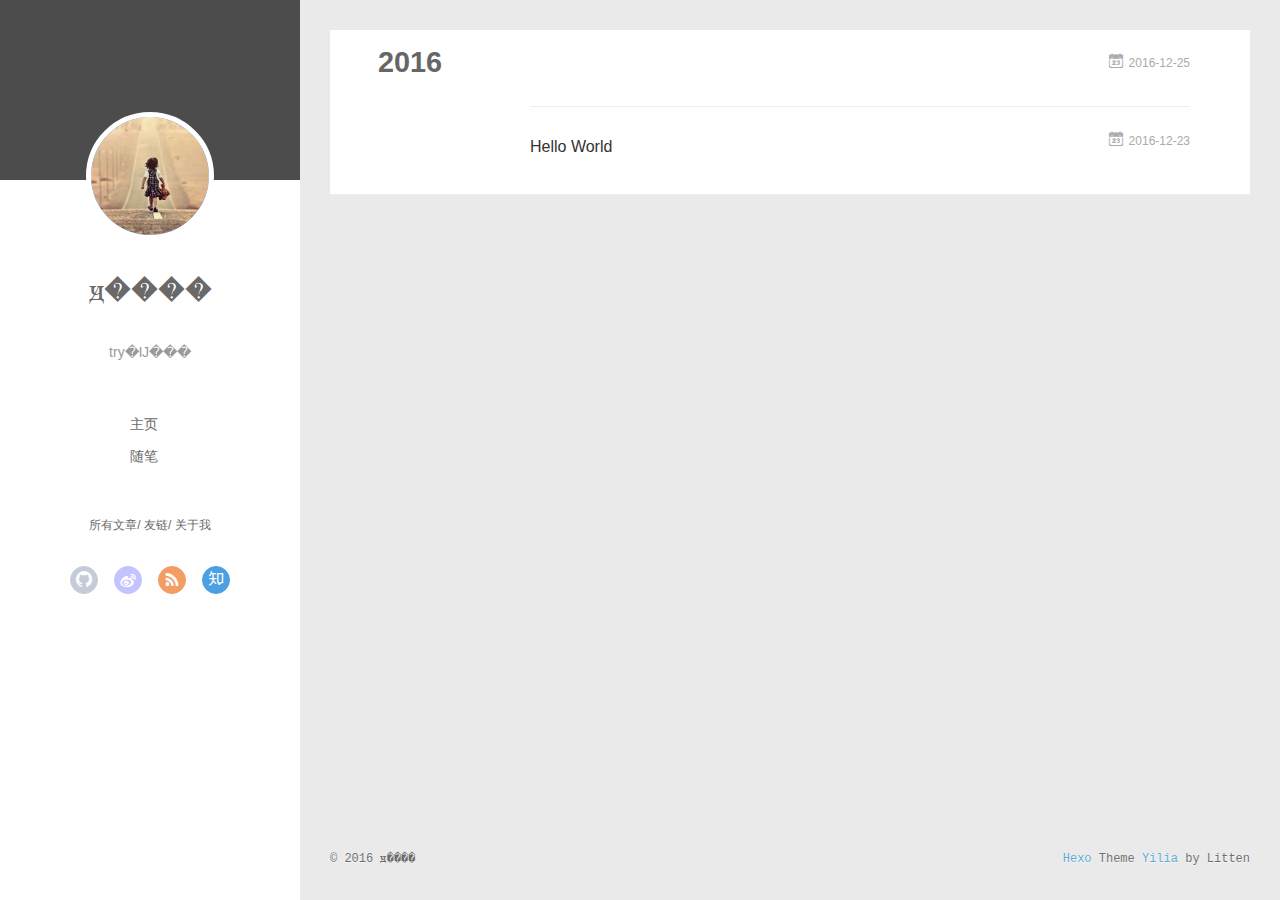
==== commit fab1d93b: "Site updated: 2016-12-25 20:50:47" ====
--- a/archives/index.html
+++ b/archives/index.html
@@ -158,6 +158,27 @@
           <a href="/archives/2016" class="archive-year">2016</a>
         </div>
         <div class="archives">
+    
+    <article class="archive-article archive-type-post">
+  <div class="archive-article-inner">
+    <header class="archive-article-header">
+      	<div class="article-meta">
+	      	<a href="/2016/12/25/my-first-blog/" class="archive-article-date">
+  	<time datetime="2016-12-25T11:52:50.908Z" itemprop="datePublished"><i class="icon-calendar icon"></i>2016-12-25</time>
+</a>
+        </div>
+    	 
+        <div class="article-info info-on-right">
+          
+          
+
+        </div>
+        <div class="clearfix"></div>
+    </header>
+  </div>
+</article>
+  
+    
     
     <article class="archive-article archive-type-post">
   <div class="archive-article-inner">
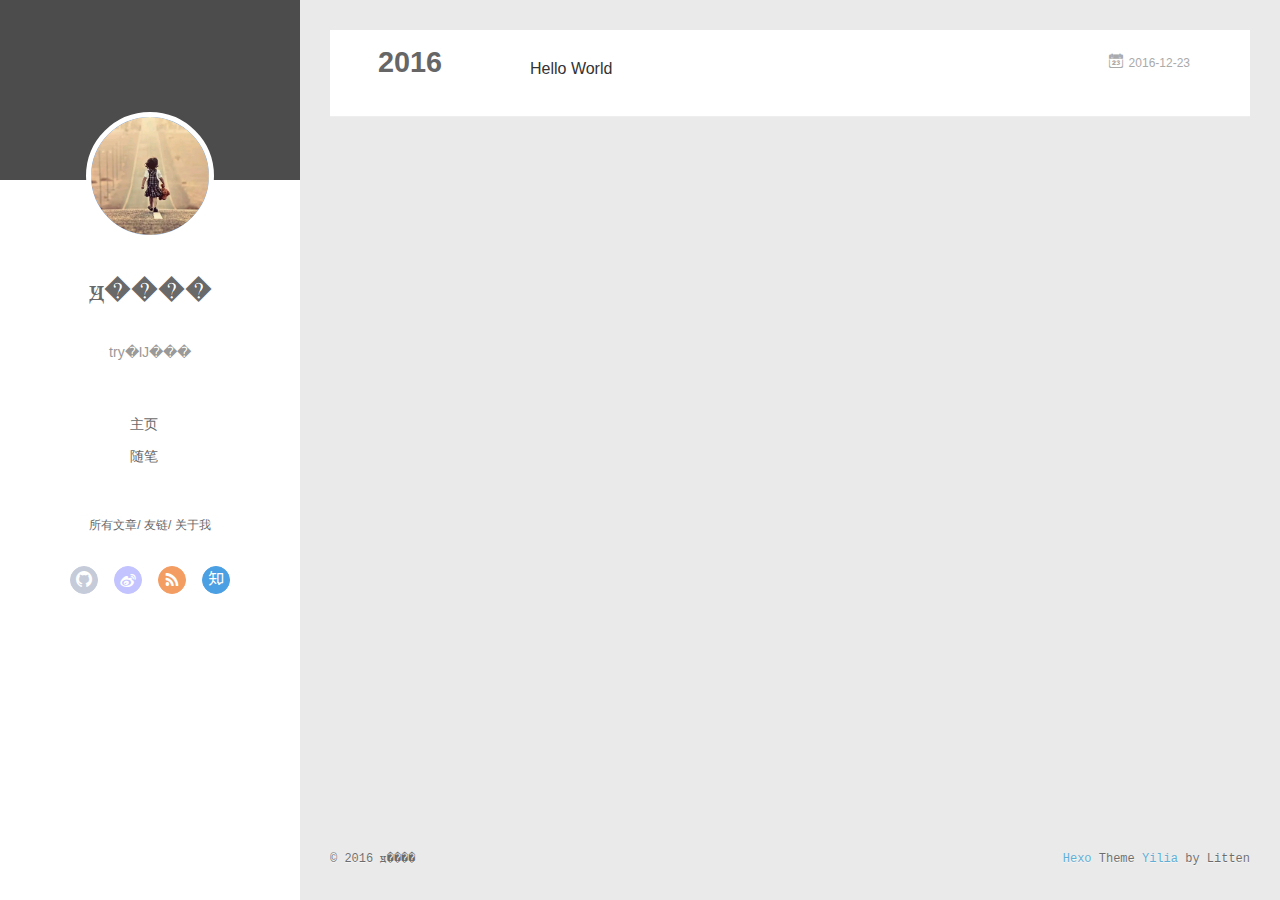
==== commit 369188bc: "Site updated: 2016-12-25 21:04:24" ====
--- a/archives/index.html
+++ b/archives/index.html
@@ -158,27 +158,6 @@
           <a href="/archives/2016" class="archive-year">2016</a>
         </div>
         <div class="archives">
-    
-    <article class="archive-article archive-type-post">
-  <div class="archive-article-inner">
-    <header class="archive-article-header">
-      	<div class="article-meta">
-	      	<a href="/2016/12/25/my-first-blog/" class="archive-article-date">
-  	<time datetime="2016-12-25T11:52:50.908Z" itemprop="datePublished"><i class="icon-calendar icon"></i>2016-12-25</time>
-</a>
-        </div>
-    	 
-        <div class="article-info info-on-right">
-          
-          
-
-        </div>
-        <div class="clearfix"></div>
-    </header>
-  </div>
-</article>
-  
-    
     
     <article class="archive-article archive-type-post">
   <div class="archive-article-inner">
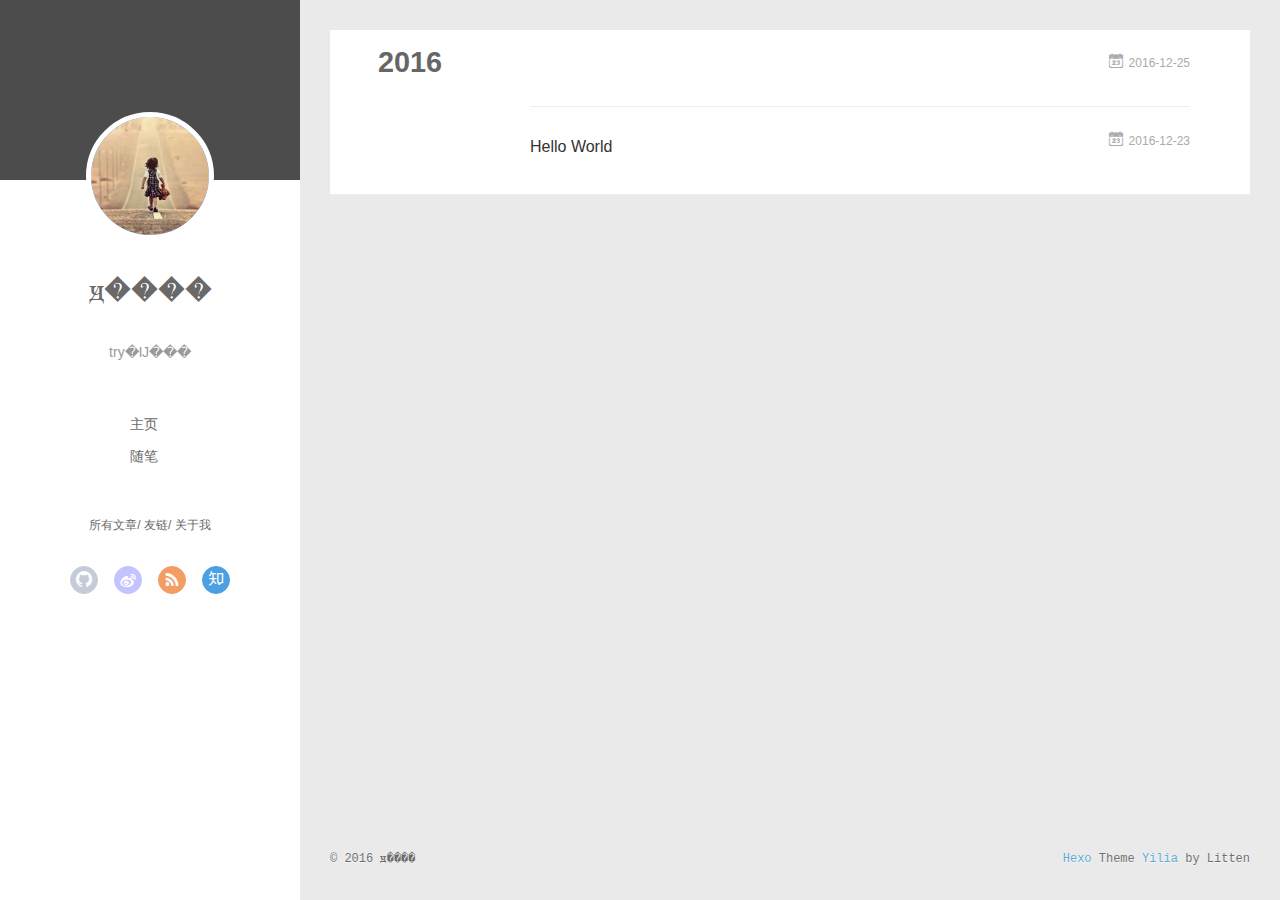
==== commit 80ec34b1: "Site updated: 2016-12-25 21:08:30" ====
--- a/archives/index.html
+++ b/archives/index.html
@@ -158,6 +158,27 @@
           <a href="/archives/2016" class="archive-year">2016</a>
         </div>
         <div class="archives">
+    
+    <article class="archive-article archive-type-post">
+  <div class="archive-article-inner">
+    <header class="archive-article-header">
+      	<div class="article-meta">
+	      	<a href="/2016/12/25/my-first-blog/" class="archive-article-date">
+  	<time datetime="2016-12-25T11:52:50.908Z" itemprop="datePublished"><i class="icon-calendar icon"></i>2016-12-25</time>
+</a>
+        </div>
+    	 
+        <div class="article-info info-on-right">
+          
+          
+
+        </div>
+        <div class="clearfix"></div>
+    </header>
+  </div>
+</article>
+  
+    
     
     <article class="archive-article archive-type-post">
   <div class="archive-article-inner">
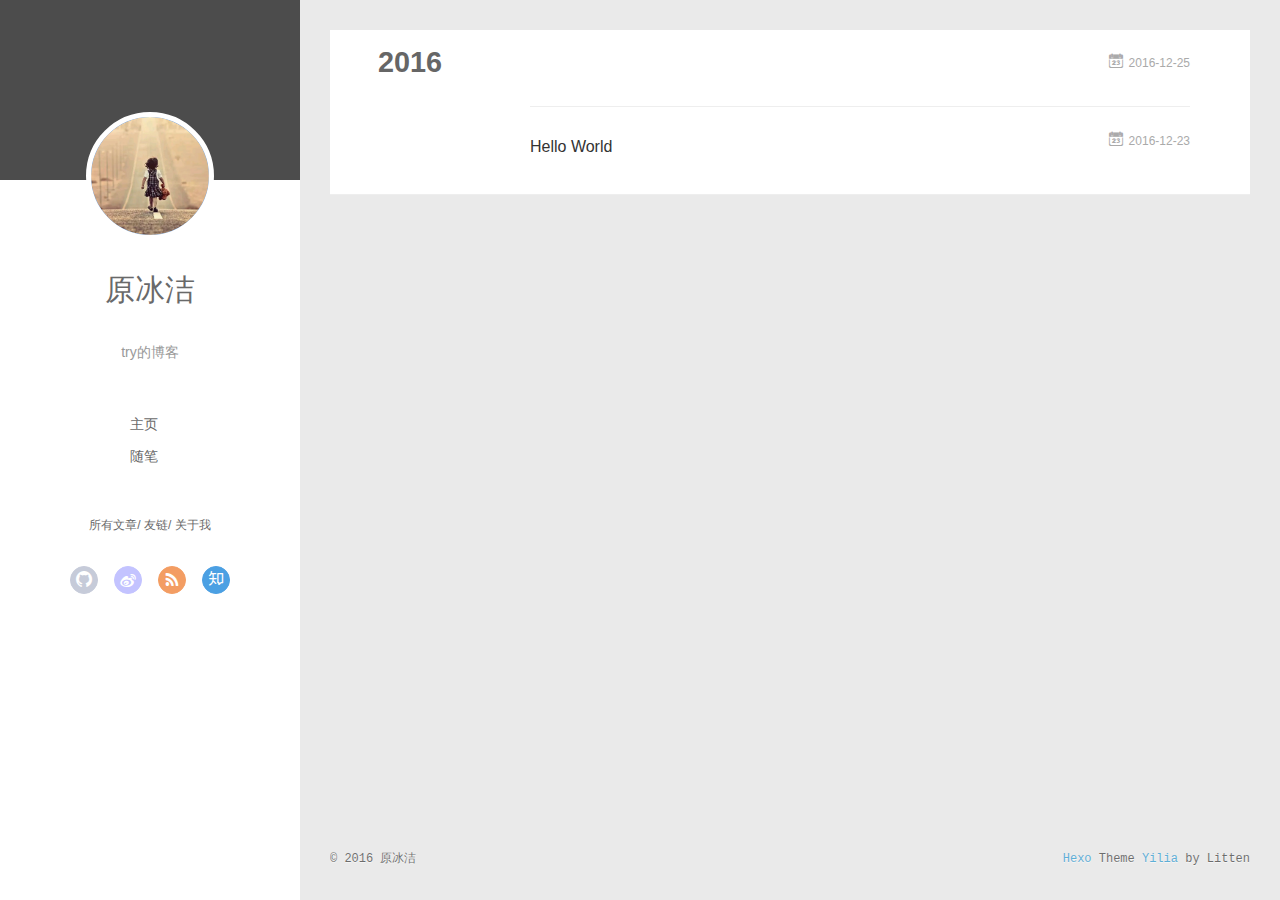
==== commit 6048ebe5: "Site updated: 2016-12-25 21:33:40" ====
--- a/archives/index.html
+++ b/archives/index.html
@@ -42,11 +42,11 @@
 		</a>
 
 		<hgroup>
-		  <h1 class="header-author"><a href="/">ԭ����</a></h1>
+		  <h1 class="header-author"><a href="/">原冰洁</a></h1>
 		</hgroup>
 
 		
-		<p class="header-subtitle">try�Ĳ���</p>
+		<p class="header-subtitle">try的博客</p>
 		
 
 		<nav class="header-menu">
@@ -98,7 +98,7 @@
       <nav id="mobile-nav">
   	<div class="overlay">
   		<div class="slider-trigger"><i class="icon-sort"></i></div>
-  		<h1 class="header-author js-mobile-header hide">ԭ����</h1>
+  		<h1 class="header-author js-mobile-header hide">原冰洁</h1>
   	</div>
 	<div class="intrude-less">
 		<header id="header" class="inner">
@@ -106,10 +106,10 @@
 				<img src="/uploads/avatar.png" class="js-avatar">
 			</div>
 			<hgroup>
-			  <h1 class="header-author">ԭ����</h1>
+			  <h1 class="header-author">原冰洁</h1>
 			</hgroup>
 			
-			<p class="header-subtitle">try�Ĳ���</p>
+			<p class="header-subtitle">try的博客</p>
 			
 			<nav class="header-menu">
 				<ul>
@@ -219,7 +219,7 @@
   <div class="outer">
     <div id="footer-info">
     	<div class="footer-left">
-    		&copy; 2016 ԭ����
+    		&copy; 2016 原冰洁
     	</div>
       	<div class="footer-right">
       		<a href="http://hexo.io/" target="_blank">Hexo</a>  Theme <a href="https://github.com/litten/hexo-theme-yilia" target="_blank">Yilia</a> by Litten
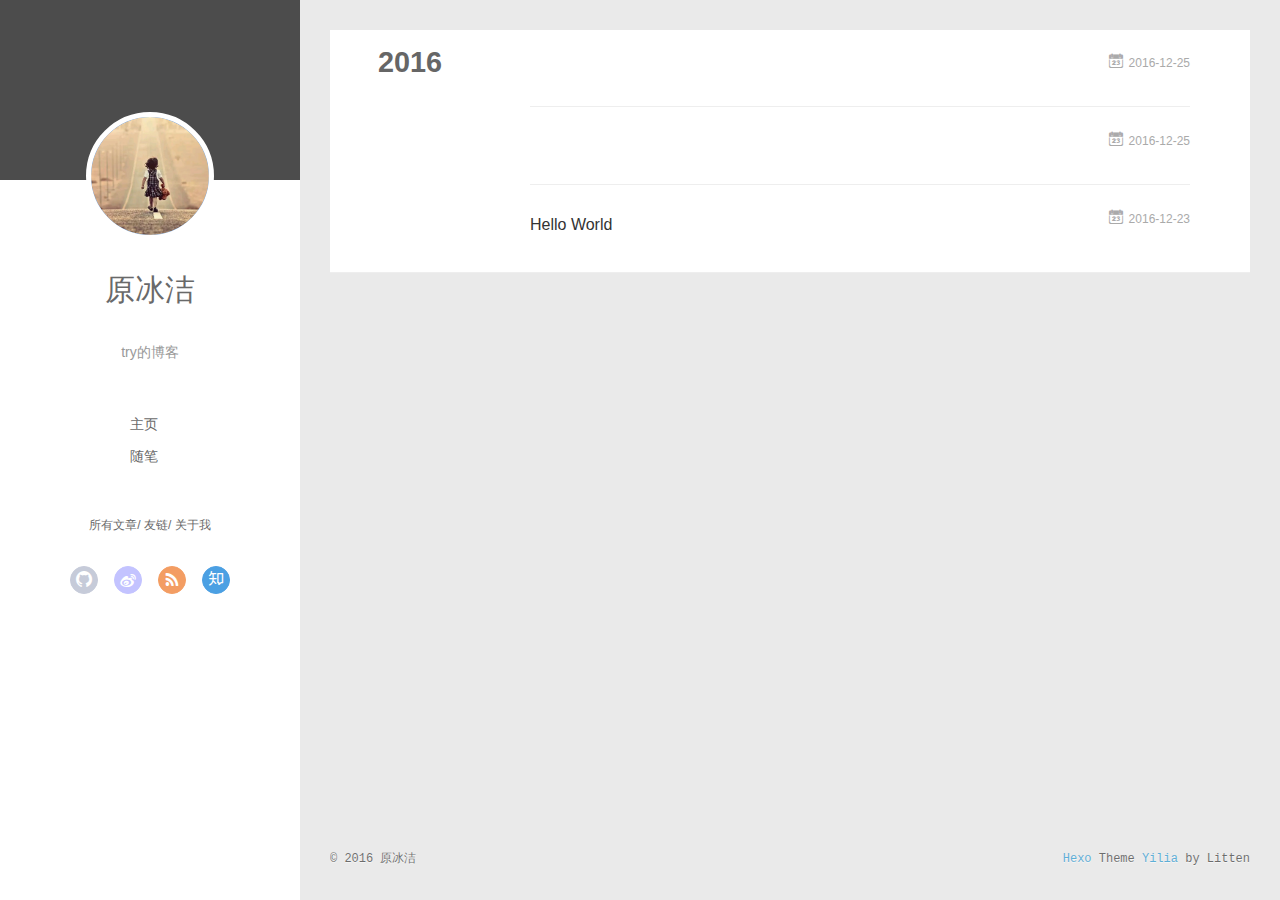
==== commit da4601b9: "Site updated: 2016-12-25 21:50:06" ====
--- a/archives/index.html
+++ b/archives/index.html
@@ -158,6 +158,27 @@
           <a href="/archives/2016" class="archive-year">2016</a>
         </div>
         <div class="archives">
+    
+    <article class="archive-article archive-type-post">
+  <div class="archive-article-inner">
+    <header class="archive-article-header">
+      	<div class="article-meta">
+	      	<a href="/2016/12/25/$.each()和$().each() 区别/" class="archive-article-date">
+  	<time datetime="2016-12-25T13:47:10.105Z" itemprop="datePublished"><i class="icon-calendar icon"></i>2016-12-25</time>
+</a>
+        </div>
+    	 
+        <div class="article-info info-on-right">
+          
+          
+
+        </div>
+        <div class="clearfix"></div>
+    </header>
+  </div>
+</article>
+  
+    
     
     <article class="archive-article archive-type-post">
   <div class="archive-article-inner">
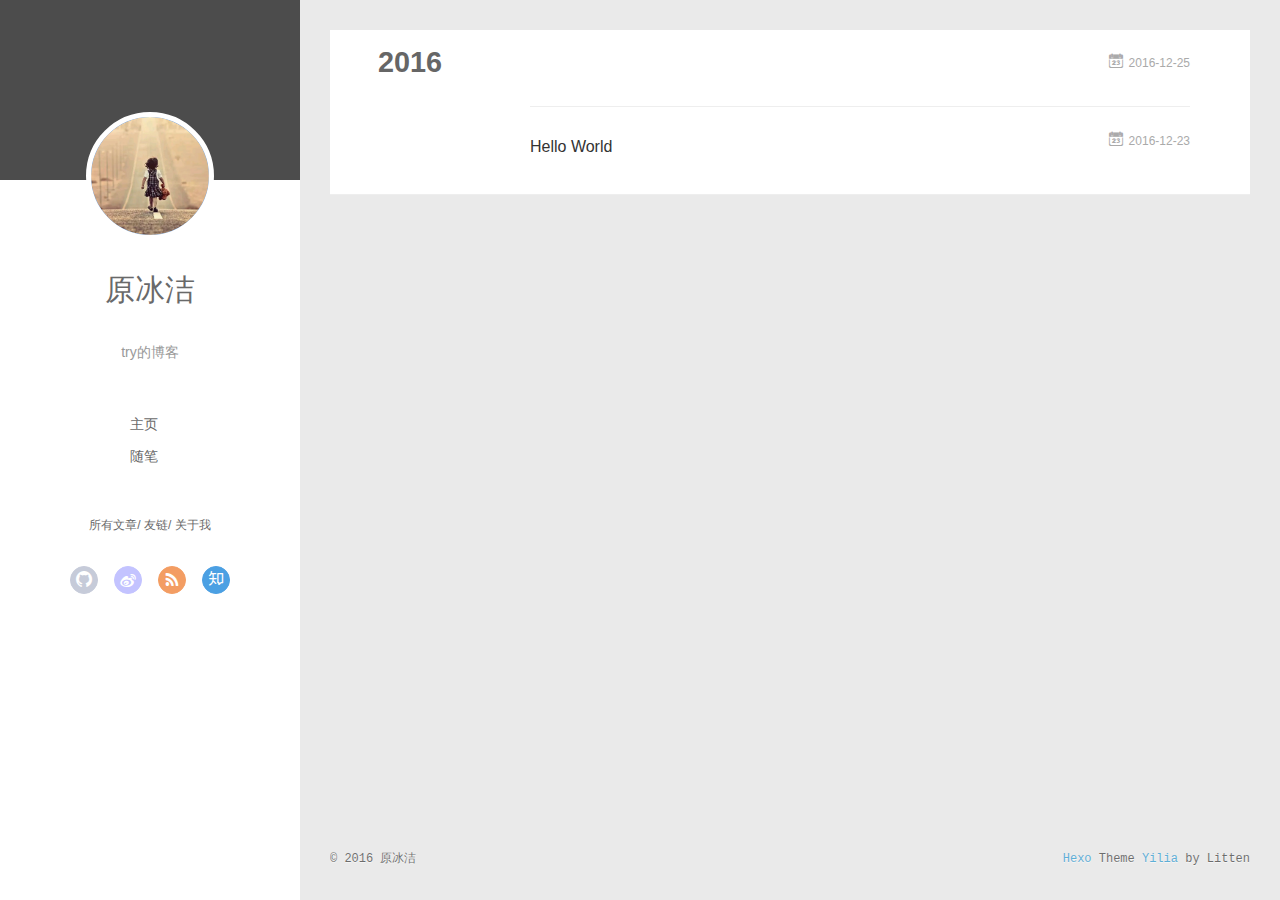
==== commit 4a3336b0: "Site updated: 2016-12-25 21:56:44" ====
--- a/archives/index.html
+++ b/archives/index.html
@@ -158,27 +158,6 @@
           <a href="/archives/2016" class="archive-year">2016</a>
         </div>
         <div class="archives">
-    
-    <article class="archive-article archive-type-post">
-  <div class="archive-article-inner">
-    <header class="archive-article-header">
-      	<div class="article-meta">
-	      	<a href="/2016/12/25/$.each()和$().each() 区别/" class="archive-article-date">
-  	<time datetime="2016-12-25T13:47:10.105Z" itemprop="datePublished"><i class="icon-calendar icon"></i>2016-12-25</time>
-</a>
-        </div>
-    	 
-        <div class="article-info info-on-right">
-          
-          
-
-        </div>
-        <div class="clearfix"></div>
-    </header>
-  </div>
-</article>
-  
-    
     
     <article class="archive-article archive-type-post">
   <div class="archive-article-inner">
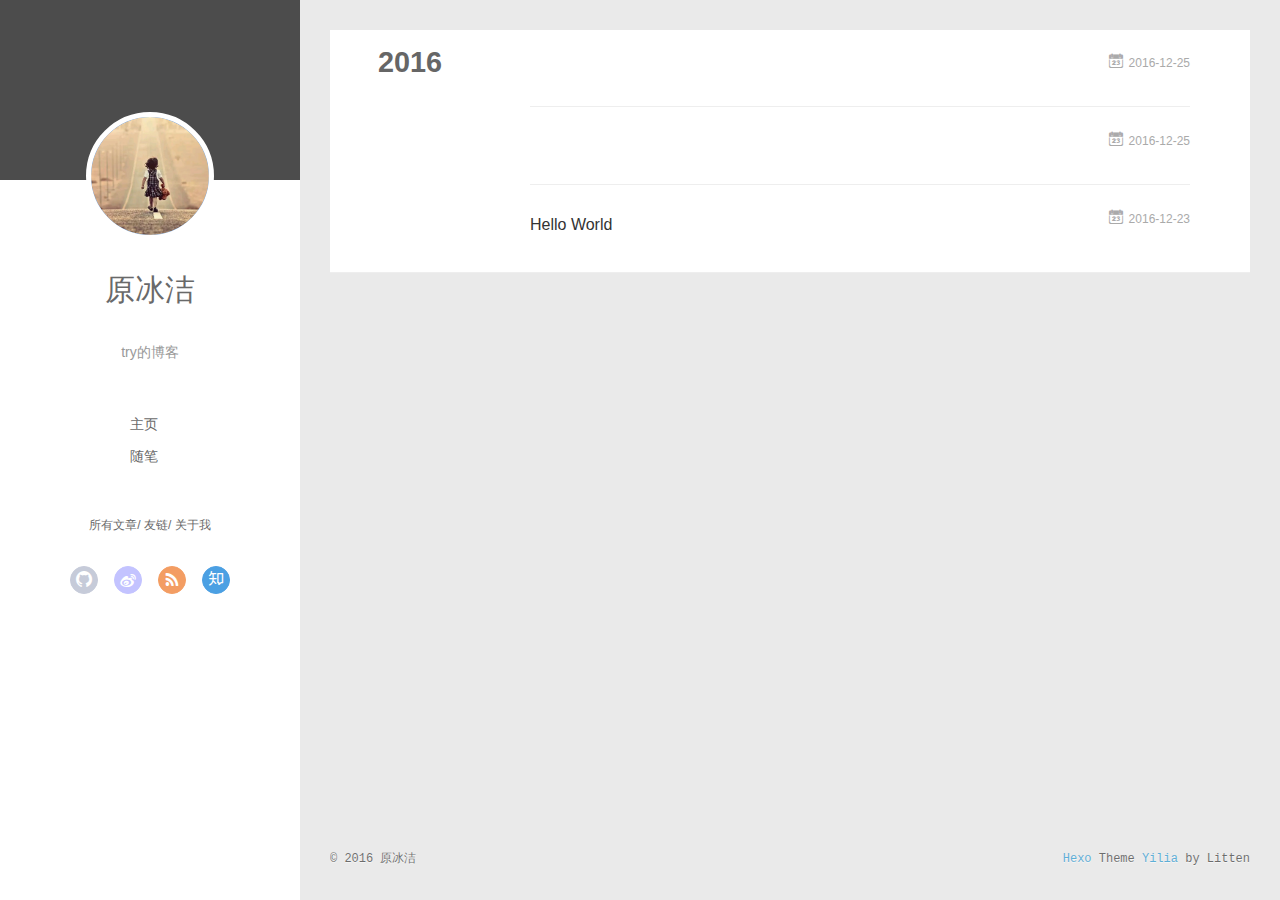
==== commit ae8b7ac2: "Site updated: 2016-12-25 21:59:54" ====
--- a/archives/index.html
+++ b/archives/index.html
@@ -158,6 +158,27 @@
           <a href="/archives/2016" class="archive-year">2016</a>
         </div>
         <div class="archives">
+    
+    <article class="archive-article archive-type-post">
+  <div class="archive-article-inner">
+    <header class="archive-article-header">
+      	<div class="article-meta">
+	      	<a href="/2016/12/25/$.each()和$().each() 区别/" class="archive-article-date">
+  	<time datetime="2016-12-25T13:47:10.105Z" itemprop="datePublished"><i class="icon-calendar icon"></i>2016-12-25</time>
+</a>
+        </div>
+    	 
+        <div class="article-info info-on-right">
+          
+          
+
+        </div>
+        <div class="clearfix"></div>
+    </header>
+  </div>
+</article>
+  
+    
     
     <article class="archive-article archive-type-post">
   <div class="archive-article-inner">
